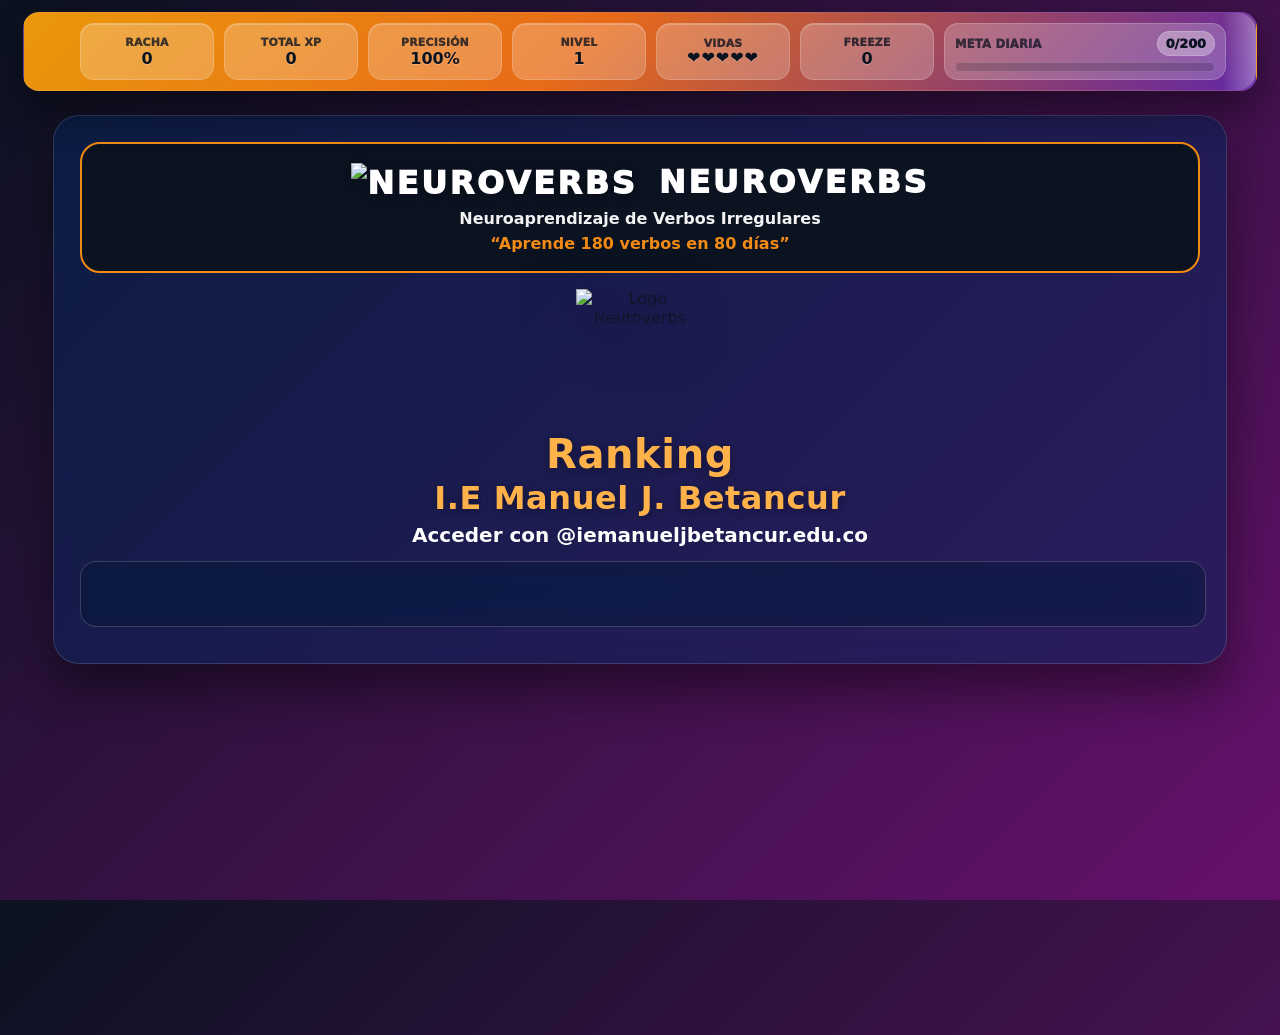
==== index.html @ 46ce8bd4 "Add files via upload" ====
<!DOCTYPE html>

<html lang="es">
<head>
<meta charset="utf-8"/>
<meta content="width=device-width, initial-scale=1.0, viewport-fit=cover" name="viewport"/>
<meta content="#0b1220" name="theme-color"/>
<meta content="yes" name="mobile-web-app-capable"/>
<meta content="yes" name="apple-mobile-web-app-capable"/>
<meta content="black-translucent" name="apple-mobile-web-app-status-bar-style"/>
<title>NEUROVERBS</title>

<!-- Favicon Yoguis (embebido) -->

<link href="ui.css" rel="stylesheet"/><!-- Icons (externos) -->

  <link rel="icon" href="favicon.ico">
  <link rel="icon" type="image/png" href="favicon.png">
  <link rel="apple-touch-icon" href="apple-touch-icon.png">

</head>

<body class="has-floating-stats">

<!-- ✅✅✅ CONSOLE GOOGLE -->
<script async="" defer="" src="https://accounts.google.com/gsi/client"></script>

<!-- AUTH MOVED BELOW -->

<!-- ✅✅✅ BARRA DE PUNTOS FUERA DE .app -->
<div class="stats" id="statsBar">
<div class="statBox" data-tip="🔥 Tiros seguidos practicando. Si fallas o faltas, puede bajar (Freeze te protege)."><span class="stat-label">Racha</span><span class="stat-value" id="streak">0</span></div>
<div class="statBox" data-tip="⭐ Puntos acumulados por respuestas correctas en la app."><span class="stat-label">Total XP</span><span class="stat-value" id="xp">0</span></div>
<div class="statBox" data-tip="🎯 Porcentaje de aciertos: correctas ÷ intentos."><span class="stat-label">Precisión</span><span class="stat-value" id="acc">100%</span></div>
<div class="statBox" data-tip="🧬 Subes de nivel cada 250 XP (aprox.)."><span class="stat-label">Nivel</span><span class="stat-value" id="level">1</span></div>
<div class="statBox" data-tip="❤️ Intentos disponibles. Un error consume 1. Se recuperan con el tiempo."><span class="stat-label">Vidas</span><span class="stat-value heartsText" id="hearts">❤️❤️❤️❤️❤️</span></div>
<div class="statBox" data-tip="🧊 Protege tu racha cuando fallas o faltas. Se gana por hitos de racha."><span class="stat-label">Freeze</span><span class="stat-value" id="freeze">0</span></div>
<div aria-label="Meta diaria" class="goalBox" data-tip="📅 Objetivo de XP del día. Completa la meta para crear hábito y mantener el ritmo.">
<div class="goalTop">
<span class="goalLabel">Meta diaria</span>
<span class="goalValue" id="dailyGoalText">0/200</span>
</div>

<div class="goalBar"><div class="goalFill" id="dailyGoalFill"></div></div>
</div>

</div>

<div class="app">
<div class="brand" id="appBrand" tabindex="-1">
  <h1 id="appName"><span class="brandMark"><img src="assets/brain.png" alt="NEUROVERBS" class="brandLogo"></span> NEUROVERBS</h1>
  <div class="brandTag">Neuroaprendizaje de Verbos Irregulares</div>
  <div class="subtitle">“Aprende 180 verbos en 80 días”</div>
</div>

<!-- Login antes del Ranking -->
<div class="rankHeader" style="text-align:center; margin:14px 0 10px 0;">
<img src="assets/logo.png" alt="Logo Neuroverbs" style="width:128px;height:128px;display:block;margin:0 auto 14px;filter: drop-shadow(0 10px 30px rgba(0,0,0,.55));" />
<div class="rankTitle" style="font-size:clamp(22px, 4vw, 40px); font-weight:900; letter-spacing:.6px; color:#ffb24a; text-shadow: 0 2px 10px rgba(0,0,0,.35); margin-top:4px;">Ranking</div>
<div class="rankTitle" style="font-size:clamp(18px, 3.4vw, 32px); font-weight:900; letter-spacing:.6px; color:#ffb24a; text-shadow: 0 2px 10px rgba(0,0,0,.35); margin-top:2px;">I.E Manuel J. Betancur</div>
<div class="authDomainLabel" style="margin-top:6px; font-size:clamp(14px, 2.2vw, 20px); font-weight:800; color:#fff;">Acceder con @iemanueljbetancur.edu.co</div>
</div>
<div class="authBar" id="authBar" style="display:flex;flex-direction:column;align-items:center;gap:12px;">
<div data-help="🔑 Inicia sesión con Google para guardar tus XP y aparecer en el ranking. Solo estudiantes de la I.E Manuel J. Betancur." id="googleBtn"></div>
<div class="userChip" id="userChip" style="display:none;">
<img alt="Foto" id="userPic"/>
<div class="userMeta">
<div class="userName" id="userName">Usuario</div>
<div class="userEmail" id="userEmail">—</div>
</div>
</div>
</div>

<!-- XP sync watcher removed: XP is synced only from exercise actions + server fetch to avoid double-counting -->
<script>
/* ✅ Dominio institucional + auto-login + redirección */
(function () {
  const ALLOWED_DOMAIN = 'iemanueljbetancur.edu.co';
  const TARGET = 'neuroverbs.html';

  function decodeJwtPayload(jwt) {
    try {
      const part = jwt.split(".")[1];
      const b64 = part.replace(/-/g, "+").replace(/_/g, "/");
      const json = decodeURIComponent(atob(b64).split("").map(c => "%" + ("00" + c.charCodeAt(0).toString(16)).slice(-2)).join(""));
      return JSON.parse(json);
    } catch (_) {
      return null;
    }
  }

  // ✅ Si ya está autenticado en ESTA página, redirige sin pedir clic
  // (esto aplica cuando core.js ya guardó sesión del usuario aquí)
  function tryRedirectIfAlreadyAuthed() {
    try {
      const raw = localStorage.getItem("rank_user") || localStorage.getItem("mjb_user") || "";
      if (!raw) return false;
      const u = JSON.parse(raw);
      const email = (u.email || "").toLowerCase();
      if (email && email.endsWith("@" + ALLOWED_DOMAIN)) {
        window.location.replace(TARGET);
        return true;
      }
    } catch (_) {}
    return false;
  }

  // Intenta redirigir inmediatamente si detecta sesión local
  if (tryRedirectIfAlreadyAuthed()) return;

  function patch() {
    if (!window.google || !google.accounts || !google.accounts.id || !google.accounts.id.initialize) return false;

    const origInit = google.accounts.id.initialize;
    if (origInit.__mjb_patched__) return true;

    google.accounts.id.initialize = function (cfg) {
      cfg = cfg || {};

      // 1) Hint de dominio (Workspace)
      if (!cfg.hd) cfg.hd = ALLOWED_DOMAIN;

      // 2) Auto select si ya hay una sesión válida en Google
      if (!("auto_select" in cfg)) cfg.auto_select = true;
      if (!("itp_support" in cfg)) cfg.itp_support = true;

      // 3) Envolver callback: guardar usuario + redirigir a /neuroverbs/
      const userCb = cfg.callback;
      cfg.callback = function (resp) {
        let ok = false;
        let payload = null;

        try {
          const token = resp && resp.credential;
          if (token) {
            payload = decodeJwtPayload(token);
            const email = (payload && payload.email ? String(payload.email) : "").toLowerCase();
            ok = email.endsWith("@" + ALLOWED_DOMAIN);

            // guarda “sesión” local para redirección automática futura
            if (ok) {
              localStorage.setItem("rank_user", JSON.stringify({
                name: payload.name || "",
                email,
                picture: payload.picture || "",
                ts: Date.now()
              }));
            }
          }
        } catch (e) {
          console.error(e);
        }

        // Callback original
        try { if (typeof userCb === "function") userCb(resp); } catch (e) { console.error(e); }

        // Redirección final
        if (ok) {
          // Si quieres pasar el token al destino:
          // const next = TARGET + "#id_token=" + encodeURIComponent(resp.credential) + "&src=mjb";
          // window.location.replace(next);
          window.location.replace(TARGET);
        }
      };

      return origInit.call(this, cfg);
    };

    google.accounts.id.initialize.__mjb_patched__ = true;

    // ✅ Dispara One Tap / auto sign-in cuando sea posible
    try {
      google.accounts.id.prompt();
    } catch (_) {}

    return true;
  }

  const t = setInterval(() => { if (patch()) clearInterval(t); }, 50);
})();
</script>
<script src="core.js"></script>


<script>
(function(){
  try{ if('scrollRestoration' in history) history.scrollRestoration = 'manual'; }catch(e){}

  function forceTop(){
    try{ window.scrollTo({ top: 0, left: 0, behavior: 'auto' }); }
    catch(e){ try{ window.scrollTo(0,0); }catch(_){} }
  }

  function forceTopSettled(){
    forceTop();
    requestAnimationFrame(forceTop);
    requestAnimationFrame(()=>requestAnimationFrame(forceTop));
    setTimeout(forceTop, 50);
    setTimeout(forceTop, 200);
  }

  // ✅ Al refrescar, quedar como en la pantalla principal (banner + ranking visibles)
  window.addEventListener('DOMContentLoaded', forceTopSettled, { once:true });
  window.addEventListener('load', forceTopSettled, { once:true });
  window.addEventListener('pageshow', forceTopSettled);
})();
</script>

<script src="logout-widget.js"></script>
</body>
</html>
---- ui.css ----
:root{
      --purple:#65116B;
      --orange:#F28B16;
      --blue:#2563eb; /* azul para C2 */
      --red:#ff3b30;  /* rojo para C3 */

      --c1: var(--orange);
      --c2: var(--blue);
      --c3: var(--red);

      --primary: var(--purple);
      --secondary: var(--orange);
      --accent: var(--orange);

      --bg: linear-gradient(135deg,#0b1220 0%, var(--purple) 100%);
      --success:#10b981;
      --error:#ef4444;
      --muted:#64748b;

      --secondaryHover:#d97706;
      --purpleDark:#4b0c50;

      /* ✅ Espacio seguro superior para que los modales NO queden debajo del menú de puntuación */
      --hudSafe: 160px; /* se actualiza dinámicamente según la altura real de la barra de puntuación */
      --topSafe: 160px; /* legacy fallback */
      }

    html, body { height: 100%; }

    body{
      font-family: system-ui, -apple-system, Segoe UI, Roboto, Ubuntu, Cantarell, "Noto Sans", sans-serif;
      background: var(--bg);
      margin:0; padding:20px; color:#0f172a;
      display:flex; flex-direction:column; align-items:center;
      position: relative;
    }

    body.has-floating-stats{
      padding-top: calc(var(--hudSafe, 160px) + 12px);
    }

    .app{
      max-width:1120px; width:100%;
      background: rgba(9, 38, 92, .55); padding:26px;
      border: 1px solid rgba(255,255,255,.14);
      border-radius:26px;
      box-shadow:0 25px 50px rgba(0,0,0,.45);
      backdrop-filter: blur(10px);
    }

    .brand{
      background:#0b1220;
      border:2px solid var(--secondary);
      border-radius:20px;
      padding:18px 16px;
      margin-bottom:16px;
      color:#fff;
      text-align:center;
    }
    .brand h1{
      margin:0;
      font-size:1.35rem;
      font-weight:950;
      letter-spacing:.2px;
      line-height:1.25;
    }
    .brand .subtitle{
      margin-top:6px;
      font-size:1rem;
      font-weight:900;
      color:var(--accent);
    }
    .brand .by{
      margin-top:6px;
      font-size:.85rem;
      font-weight:850;
      color:#cbd5e1;
    }

    /* ✅✅✅ BARRA DE PUNTOS: SIEMPRE VISIBLE (FIJA) */
    .stats{
      display:flex;
      align-items:stretch;
      justify-content:flex-start;
      gap:10px;
      background:var(--secondary);
      color:#0b1220;
      padding:14px;
      border-radius:18px;
      margin:0;

      position: fixed !important;
      top: 12px !important;
      left: 50% !important;
      transform: translateX(-50%) !important;
      width: min(1120px, calc(100% - 40px)) !important;

      /* ✅ IMPORTANTE: que la barra NO tape los modales */
      z-index: 200 !important;
      box-shadow:0 18px 40px rgba(0,0,0,.45);
      backdrop-filter: blur(6px);
      -webkit-backdrop-filter: blur(6px);
      pointer-events: auto;

      /* ✅ Scroll horizontal tipo app (swipe con el dedo) */
      flex-wrap: nowrap;
      overflow-x: auto;
      overflow-y: hidden;
      -webkit-overflow-scrolling: touch;
      scroll-snap-type: x mandatory;
      touch-action: pan-x;
      cursor: grab;
    }

    /* Ocultar barra de scroll (mantiene el swipe) */
    #statsBar{ scrollbar-width: none; }
    #statsBar::-webkit-scrollbar{ height: 0; }

    /* Items: no se encogen y hacen snap */
    #statsBar .statBox,
    #statsBar .goalBox{
      flex: 0 0 auto;
      scroll-snap-align: start;
    }

    .stat-value{
      display:block;
      font-size:1.4rem;
      font-weight:900;
      color:#0b1220;
    }
    .stat-label{
      font-size:.7rem;
      text-transform:uppercase;
      color:rgba(11,18,32,.75);
      font-weight:950;
      letter-spacing:.2px;
    }

    /* ✅ ROUND BUTTONS */
    .roundbar{
      display:flex;
      flex-direction:column;
      gap:10px;
      justify-content:center;
      align-items:center;
      margin:0 0 12px;
    }
    .roundrow{
      display:flex;
      gap:10px;
      justify-content:center;
      align-items:center;
      flex-wrap:wrap;
      width:100%;
    }
    .roundbtn{
      border:none;
      cursor:pointer;
      font-weight:950;
      padding:12px 16px;
      border-radius:14px;
      background:#0b1220;
      color:#fff;
      border:2px solid rgba(255,255,255,.12);
      transition:.15s;
      letter-spacing:.2px;
      text-transform:uppercase;
    }
    .roundbtn:hover{transform:translateY(-1px); border-color:rgba(255,255,255,.25);}
    /* ✅ Ayudas (tooltip) — global (no se recorta por overflow)
       Usa un tooltip fijo en <body> con z-index muy alto */
    /* Desactiva el tooltip por pseudo-elementos (se recortaba dentro de contenedores) */
    .roundbtn[data-help]::after,
    .roundbtn[data-help]::before{ display:none !important; }

    #globalTooltip{
      position: fixed;
      left: 0;
      top: 0;
      transform: translate(-9999px, -9999px);
      max-width: min(360px, calc(100vw - 24px));
      background: rgba(15, 22, 36, .96);
      color: #fff;
      border: 1px solid rgba(255,255,255,.16);
      border-radius: 12px;
      padding: 10px 12px;
      box-shadow: 0 16px 40px rgba(0,0,0,.5);
      z-index: 999999;
      pointer-events: none;
      opacity: 0;
      transition: opacity .12s ease;
      font-size: 13px;
      line-height: 1.25;
      backdrop-filter: blur(10px);
      -webkit-backdrop-filter: blur(10px);
    }
    #globalTooltip.show{ opacity: 1; }
    #globalTooltip .gt-title{ font-weight: 800; margin-bottom: 4px; }
    #globalTooltip .gt-text{ font-weight: 600; opacity:.95; }
    #globalTooltip .gt-arrow{
      position: absolute;
      width: 10px; height: 10px;
      background: rgba(15, 22, 36, .96);
      border-left: 1px solid rgba(255,255,255,.16);
      border-top: 1px solid rgba(255,255,255,.16);
      transform: rotate(45deg);
      left: calc(50% - 5px);
      bottom: -6px;
    }

    .roundbtn.active{
      background:var(--secondary);
      color:#0b1220;
      border-color:var(--secondary);
    }
    .roundbtn.ebook{
      background:var(--secondary);
      color:#0b1220;
      border-color:var(--secondary);
    }
    .roundbtn.ebook:hover{transform:translateY(-1px); filter:brightness(1.02);}
    .roundbtn.web{
      background:#0b1220;
      color:#fff;
      border:2px solid rgba(255,255,255,.12);
    }
    .roundbtn.web:hover{transform:translateY(-1px); border-color:rgba(255,255,255,.25);}
    .roundhint{
      font-weight:900;
      color:#cbd5e1;
      font-size:.85rem;
      letter-spacing:.2px;
    }

    /* ✅ ACCESOS RÁPIDOS (ABAJO‑IZQUIERDA): SMART‑E‑BOOK + ASISTENTE IA */
    .float-actions{
      position: fixed;
      left: 14px;
      bottom: 14px;
      z-index: 200; /* por debajo de overlays/modales */
      display: flex;
      gap: 10px;
      align-items: center;
      flex-wrap: wrap;
    }
    .float-action{
      background: var(--secondary);
      color:#0b1220;
      border:2px solid rgba(0,0,0,.12);
      padding:12px 14px;
      border-radius:14px;
      font-weight:950;
      text-transform:uppercase;
      letter-spacing:.2px;
      text-decoration:none;
      box-shadow:0 18px 40px rgba(0,0,0,.45);
      display:inline-flex;
      align-items:center;
      justify-content:center;
      white-space:nowrap;
    }
    .float-action:hover{
      background: var(--secondaryHover);
      transform: translateY(-1px);
    }
    .float-action.web-float{
      background:#0b1220;
      color:#fff;
      border:2px solid rgba(255,255,255,.12);
    }
    .float-action.web-float:hover{
      background:#0b1220;
      border-color:rgba(255,255,255,.25);
    }

    /* ✅ Ajuste móvil: más compacto y sin tapar controles */
    @media (max-width: 520px){
      .float-actions{
        bottom: 4px;
        left: 10px;
        gap: 8px;
      }
      .float-action{
        padding: 10px 12px;
        font-size: .78rem;
        border-radius: 12px;
      }
    }

    /* ✅ Canva/Video embebido: más bajo (no tan alto) */
    .canva-embed{
      position: relative;
      width: 100%;
      height: 56vh;           /* 👈 ajusta aquí si lo quieres más pequeño */
      max-height: 520px;
      min-height: 320px;
      margin-top: 1rem;
      margin-bottom: .9rem;
      overflow: hidden;
      border-radius: 12px;
      box-shadow: 0 2px 8px 0 rgba(63,69,81,0.16);
      border:1px solid rgba(0,0,0,.08);
      background:#fff;
    }
    .canva-embed iframe{
      position:absolute;
      inset:0;
      width:100%;
      height:100%;
      border:0;
    }

    .btn-link{
      display:inline-flex;
      align-items:center;
      justify-content:center;
      gap:8px;
      text-decoration:none;
    }

    .top{
      display:grid; grid-template-columns:1.7fr 1fr auto;
      gap:12px; margin-bottom:14px;
      background:#f1f5f9; padding:16px; border-radius:18px;
      align-items:end;
    }
    label{font-weight:800; font-size:.85rem; color:#0f172a;}
    select{
      padding:12px; border-radius:12px;
      border:2px solid #cbd5e1;
      font-weight:800; background:#fff; width:100%;
      cursor:pointer;
    }
    .btn-mini{
      background:var(--accent); color:#0b1220;
      border:none; padding:10px 14px;
      border-radius:12px; cursor:pointer; font-weight:950;
      white-space:nowrap;
    }

    .hint{
      background:#0b1220;
      border:2px solid var(--accent);
      color:#fff;
      padding:12px 14px;
      border-radius:16px;
      margin:0 0 14px;
      display:flex;
      flex-direction:column;
      gap:8px;
    }

/* Neon subtitle for hint bullets */
.neon-subtitle{
  margin: 10px 0 8px;
  text-align: center;
  font-weight: 950;
  letter-spacing: .18em;
  text-transform: uppercase;
  font-size: clamp(14px, 2.2vw, 18px);
  color: #b7fff3;
  text-shadow:
    0 0 6px rgba(183,255,243,.75),
    0 0 14px rgba(72,255,231,.55),
    0 0 28px rgba(18,185,255,.35);
}

    .hint-top{
      display:flex;
      justify-content:space-between;
      align-items:center;
      gap:10px;
      flex-wrap:wrap;
    }
    .hint-badge{
      background:var(--accent);
      color:#0b1220;
      font-weight:950;
      padding:6px 10px;
      border-radius:999px;
      font-size:.8rem;
      letter-spacing:.2px;
      white-space:nowrap;
    }
    .hint-days{
      color:#cbd5e1;
      font-weight:850;
      font-size:.85rem;
      white-space:nowrap;
    }
    .hint ul{
      margin:0;
      padding-left:18px;
      color:#e5e7eb;
      font-weight:750;
      line-height:1.25rem;
    }
    .hint em{color:#fde68a; font-style:normal; font-weight:950;}

    .voiceChip{
      display:inline-flex;
      align-items:center;
      gap:8px;
      flex-wrap:wrap;
      font-weight:950;
      color:#0b1220;
      background:var(--secondary);
      padding:8px 10px;
      border-radius:999px;
      align-self:flex-start;
      border:2px solid rgba(255,255,255,.12);
    }

    /* ✅ "Modo" subido a la fila superior: céntralo dentro del flex */
    .hint-top .voiceChip{ align-self:center; }
    .voiceChip small{
      font-weight:950;
      background:#0b1220;
      color:#fff;
      padding:4px 8px;
      border-radius:999px;
      letter-spacing:.2px;
    }

    .exNote{
      margin-top:8px;
      padding:10px 12px;
      border-radius:14px;
      background:#111827;
      border:2px dashed #fca5a5;
      color:#fee2e2;
      font-weight:900;
      display:none;
    }
    .exNote span{color:#fca5a5;}

    .target{
      text-align:center; font-size:3rem;
      font-weight:950; margin:6px 0 10px;
      color:var(--primary); text-transform:uppercase;
    }

        /* verb (EN) override */
    #verbo-en{ color: var(--c1) !important; }

    .inputs{
      display:grid; grid-template-columns:repeat(3,1fr);
      gap:12px; margin-bottom:14px;
    }
    

    /* ✅ Inputs con botón mini de audio al lado (C1/C2/C3) */
    .inputWrap{
      display:flex;
      gap:10px;
      align-items:stretch;
    }
    .inputWrap input{
      flex:1;
      width:auto;
    }
    .listenMini{
      border:none;
      cursor:pointer;
      border-radius:16px;
      font-weight:950;
      padding:0 12px;
      min-width:74px;
      display:flex;
      align-items:center;
      justify-content:center;
      gap:6px;
      color:#fff;
      transition:.15s;
      box-shadow:0 10px 20px rgba(0,0,0,.10);
      user-select:none;
    }
    .listenMini:hover{ transform:translateY(-1px); opacity:.96; }
    .listenMini:active{ transform:translateY(0); opacity:.92; }
    .listenIcon{ font-size:1.1rem; line-height:1; }
    .listenTag{ font-size:.95rem; letter-spacing:.03em; }

    .listenC1{ background:var(--c1); }
    .listenC2{ background:var(--c2); }
    .listenC3{ background:var(--c3); }

input{
      width:100%; padding:16px;
      border:3px solid #e2e8f0; border-radius:16px;
      text-align:center; font-size:1.2rem; font-weight:900;
      box-sizing:border-box;
    }
    input:focus{border-color:var(--secondary); outline:none; background:#f8fafc;}

    
    /* Fondo clarito por cajón C1/C2/C3 */
    #c1{ background: rgba(255,149,0,.14); border-color: rgba(255,149,0,.40); }
    #c2{ background: rgba(0,122,255,.14); border-color: rgba(0,122,255,.40); }
    #c3{ background: rgba(255,59,48,.14); border-color: rgba(255,59,48,.40); }

    /* Color de fuente (igual que conjugaciones) */
    #c1{ color: rgb(255,149,0); }
    #c2{ color: rgb(0,122,255); }
    #c3{ color: rgb(255,59,48); }

    #c1::placeholder{ color: rgba(255,149,0,.85); }
    #c2::placeholder{ color: rgba(0,122,255,.85); }
    #c3::placeholder{ color: rgba(255,59,48,.85); }

    #c1:focus{ background: rgba(255,149,0,.20); border-color: rgba(255,149,0,.75); }
    #c2:focus{ background: rgba(0,122,255,.20); border-color: rgba(0,122,255,.75); }
    #c3:focus{ background: rgba(255,59,48,.20); border-color: rgba(255,59,48,.75); }

    .btn-main{
      background:var(--secondary); color:#0b1220;
      padding:16px; border-radius:16px;
      font-size:1.05rem; font-weight:950;
      border:none; width:100%;
      cursor:pointer; text-transform:uppercase;
      transition:.2s;
    }

    .btn-associar{
      /* Responsive label wrapping */
      white-space:normal;
      line-height:1.15;
      text-transform:none;
      padding:16px 18px;
      font-size:clamp(0.95rem,2.6vw,1.05rem);
    }

    .btn-main:hover{background:var(--secondaryHover); transform:translateY(-1px);}

    .audio{
      display:flex; gap:10px; margin:14px 0 10px;
    }
    .btn-audio{
      flex:1; padding:14px; border-radius:14px;
      border:none; cursor:pointer; font-weight:950;
      color:#fff; transition:.15s;
    }
    .btn-a{background:var(--c1); color:#fff;}
    .btn-b{background:var(--c2); color:#fff;}
    .btn-c{background:var(--c3); color:#fff;}
.btn-audio:hover{transform:translateY(-1px); opacity:.95;}

    .nav{
      display:flex; justify-content:center; align-items:center;
      gap:18px; margin-top:6px;
    }
    .navRowBelowIllustration{width:100%; display:flex; justify-content:center; margin:10px 0 6px;}

    .nav button{
      cursor:pointer; border:none; background:none; font-size:2rem;
    }
    #progreso{font-weight:900; color:var(--muted);}

    #msg{ text-align:center; margin-top:10px; font-weight:950; min-height:24px;}

    #master{margin-top:22px; display:none; border-top:4px solid var(--success); padding-top:16px;}
    .time-head{
      background:var(--primary); color:#fff;
      padding:10px; border-radius:12px;
      margin:18px 0 10px; text-align:center; font-weight:950;
    }
    .grid{
      display:grid; grid-template-columns:repeat(auto-fit, minmax(min(340px, 100%), 1fr));
      gap:12px;
    }
    .card{
      background:#f8fafc; border:1px solid #e2e8f0;
      border-radius:16px; padding:14px;
    }
    .card strong{display:block; margin-bottom:8px;}
    table{width:100%; border-collapse:collapse;}
    td{
      padding:10px 6px; border-bottom:1px solid #e2e8f0;
      vertical-align:top;
    }
    th{
      text-align:left;
      padding:8px 6px;
      border-bottom:1px solid #cbd5e1;
      font-size:.72rem;
      color:#64748b;
      text-transform:uppercase;
      letter-spacing:.05em;
    }
    td.pron-col{
      width:74px;
      font-weight:950;
      color:#0f172a;
    }
    td.en-col .en{
      display:block;
      margin:0;
      padding-right:46px; /* espacio para el botón 🔊 */
      line-height:1.25;
    }
    td.tr-col{
      color:var(--muted);
      font-style:italic;
      font-size:.88rem;
    }

    .en{font-weight:950;}
    .es{
      display:block; font-size:.86rem; color:var(--muted);
      font-style:italic; margin-top:2px;
    }
    /* ✅ Colores por forma verbal */
    .v-c1{ color: var(--secondary); font-weight:950; } /* C1 Base (naranja) */
    .v-c2{ color: var(--blue); font-weight:950; }      /* C2 Past (azul) */
    .v-c3{ color: var(--error); font-weight:950; }     /* C3 Participle (rojo) */

    
    .v-suffix-s{ color:#a855f7; font-weight:900; }  /* sufijo 's' en violeta */
/* Exponente C1/C2/C3 junto al verbo resaltado */
    .v-exp{
      font-size: 0.65em;
      vertical-align: super;
      margin-left: 2px;
      font-weight: 950;
      opacity: 0.95;
    }

    .btn-listen{
      background:#e2e8f0; border:none; border-radius:999px;
      padding:6px 10px; cursor:pointer; float:right;
      font-weight:900;
    }
    /* ✅ Reading/Practice: botón 🔊 sin romper el flujo en móvil */
    #readingArea .btn-listen, #practiceArea .btn-listen{
      float:none;
      position:absolute;
      right:10px;
      top:10px;
    }
    #readingArea td, #practiceArea td{
      position:relative;
      padding-right:54px;
    }

    .btn-listen:hover{background:var(--secondary); color:#0b1220;}
    .legend{font-size:.8rem; color:var(--muted); margin-top:8px;}

    .warn{
      background:#fff7ed;
      border:1px dashed #fed7aa;
      color:#9a3412;
      padding:12px 14px;
      border-radius:16px;
      font-weight:950;
      margin:10px 0 0;
    }

    .overlay{
      position:fixed;
      inset:0;
      background:rgba(0,0,0,.75);
      display:none;
      justify-content:center;
      align-items:flex-start;
      padding: 18px;
      padding-top: 24px;
      overflow:auto;
      z-index: 9999999 !important;
    }
    .modal{
      background:#fff;
      padding:22px;
      border-radius:18px;
      max-width:860px;
      width:92%;
      max-height: 88vh;
      overflow:auto;
      border:2px solid var(--secondary);
      box-shadow:0 25px 50px rgba(0,0,0,.45);
    }
    .modal h2{margin:0 0 10px; color:var(--primary); font-weight:950;}

    /* ✅ Modales arriba (visibles sin subir) */
    #overlay, #reviewOverlay, #instOverlay, #ebookOverlay{
      align-items:flex-start !important;
      padding: 18px !important;
      padding-top: 24px !important;
    }
    #overlay .modal, #reviewOverlay .modal, #instOverlay .modal{
      margin-top: 0 !important;
      max-height: 88vh !important;
    }

    /* ✅ Cuando un modal está abierto, bajamos la prioridad del HUD (barra de puntuación y botón flotante)
       para que NUNCA tape el contenido del modal (especialmente en Google Sites). */
    body.modal-open .stats,
    body.modal-open .float-actions{
      pointer-events: none !important;
      opacity: .18 !important;
      filter: blur(.6px);
    }

    .motivation-backdrop{
      position:fixed;
      inset:0;
      background:rgba(0,0,0,.65);
      z-index: 9999998 !important;
      display:none;
    }
    .motivation{
      position:fixed;
      inset:0;
      z-index: 10000000 !important;
      display:none;
      align-items:center;
      justify-content:center;
      padding: 18px;
      overflow:auto;
    }
    .motivation-card{
      max-width:760px;
      width:100%;
      background:#0b1220;
      border:2px solid var(--secondary);
      border-radius:18px;
      box-shadow:0 25px 50px rgba(0,0,0,.55);
      color:#fff;
      padding:18px 18px 16px;
      animation: pop .18s ease-out;
      position:relative;
      max-height: 88vh;
      overflow:auto;
    }
    @keyframes pop{
      from{transform:scale(.96); opacity:0;}
      to{transform:scale(1); opacity:1;}
    }
    .motivation-top{
      display:flex;
      justify-content:space-between;
      align-items:center;
      gap:10px;
      flex-wrap:wrap;
      margin-bottom:10px;
    }
    .motivation-badge{
      background:var(--secondary);
      color:#0b1220;
      font-weight:950;
      padding:6px 10px;
      border-radius:999px;
      letter-spacing:.2px;
      white-space:nowrap;
    }
    .motivation-x{
      position:absolute;
      top:10px;
      right:10px;
      width:38px;
      height:38px;
      border-radius:12px;
      border:2px solid rgba(255,255,255,.18);
      background:rgba(255,255,255,.06);
      color:#fff;
      font-size:18px;
      font-weight:950;
      cursor:pointer;
      line-height:34px;
      text-align:center;
    }
    .motivation-x:hover{
      background:rgba(255,255,255,.12);
      border-color:rgba(255,255,255,.28);
    }
    .motivation-lines{
      display:grid;
      gap:8px;
      margin-top:8px;
    }
    .motivation-en{
      font-weight:950;
      color:#e5e7eb;
      font-size:1.05rem;
      line-height:1.35rem;
    }
    .motivation-es{
      font-weight:900;
      color:#cbd5e1;
      font-size:1rem;
      line-height:1.35rem;
    }
    .motivation-verb{
      color:var(--secondary);
      font-weight:950;
    }
    .motivation-action{
      display:flex;
      justify-content:flex-end;
      margin-top:14px;
    }
    .btn-conjugar{
      background:var(--secondary);
      color:#0b1220;
      border:none;
      padding:12px 16px;
      border-radius:14px;
      cursor:pointer;
      font-weight:950;
      text-transform:uppercase;
      letter-spacing:.3px;
    }
    .btn-conjugar:hover{filter:brightness(1.05);}

    .practice-head{
      background:#0b1220;
      color:#fff;
      padding:12px 14px;
      border-radius:16px;
      border:2px solid var(--secondary);
      display:flex;
      justify-content:space-between;
      align-items:center;
      gap:10px;
      flex-wrap:wrap;
      margin:18px 0 10px;
    }
    .practice-title{
      font-weight:950;
      letter-spacing:.2px;
    }
    .practice-badge{
      background:var(--secondary);
      color:#0b1220;
      font-weight:950;
      padding:6px 10px;
      border-radius:999px;
      white-space:nowrap;
    }
    .practice-grid{
      display:grid;
      grid-template-columns:repeat(auto-fit, minmax(min(320px, 100%), 1fr));
      gap:12px;
    }
    .p-card{
      background:#f8fafc;
      border:1px solid #e2e8f0;
      border-radius:16px;
      padding:14px;
    }
    .p-q{
      font-weight:950;
      margin-bottom:10px;
      color:#0f172a;
      line-height:1.25rem;
    }
    .p-sub{
      color:var(--muted);
      font-weight:850;
      font-size:.86rem;
      margin-top:6px;
    }
    .p-actions{
      display:flex;
      gap:10px;
      margin-top:10px;
      align-items:center;
      flex-wrap:wrap;
    }
    .p-btn{
      background:var(--secondary);
      color:#0b1220;
      border:none;
      padding:10px 12px;
      border-radius:12px;
      cursor:pointer;
      font-weight:950;
    }
    .p-btn:hover{background:var(--secondaryHover);}
    .p-msg{
      font-weight:950;
      min-height:22px;
    }
    .p-input{
      width:100%;
      padding:12px;
      border-radius:12px;
      border:2px solid #cbd5e1;
      font-weight:900;
      text-align:center;
      box-sizing:border-box;
      background:#fff;
    }
    .p-select{
      width:100%;
      padding:12px;
      border-radius:12px;
      border:2px solid #cbd5e1;
      font-weight:900;
      background:#fff;
      cursor:pointer;
      box-sizing:border-box;
    }
    .p-divider{
      margin:14px 0 6px;
      padding:10px 12px;
      border-radius:14px;
      background:#fff7ed;
      border:1px dashed #fed7aa;
      color:#9a3412;
      font-weight:950;
    }
    /* ===========================
       🎮 GAMIFICACIÓN PRO (Yoguis)
       =========================== */
    .statBox{
      min-width: 112px;
      display:flex;
      flex-direction:column;
      align-items:center;
      justify-content:center;
      padding:6px 8px;
      border-radius:14px;
      background:rgba(255,255,255,.18);
      border:1px solid rgba(11,18,32,.15);
      flex: 0 0 auto;
    }
    .statBox .stat-value{font-size:1.15rem;}
    .statBox .stat-label{font-size:.68rem;}

    .heartsText{
      font-size:1.05rem;
      letter-spacing:1px;
      white-space:nowrap;
      line-height:1.05rem;
    }
    .goalBox{
      flex: 1 1 320px;
      min-width: 260px;
      background:rgba(255,255,255,.18);
      border:1px solid rgba(11,18,32,.15);
      padding:10px 12px;
      border-radius:14px;
      display:flex;
      flex-direction:column;
      gap:8px;
    }
    .goalTop{
      display:flex;
      justify-content:space-between;
      align-items:center;
      gap:10px;
      font-weight:950;
    }
    .goalLabel{
      font-size:.72rem;
      text-transform:uppercase;
      letter-spacing:.25px;
      color:rgba(11,18,32,.75);
    }
    .goalValue{
      font-size:.8rem;
      font-weight:950;
      color:#0b1220;
      background:rgba(255,255,255,.35);
      padding:4px 8px;
      border-radius:999px;
      white-space:nowrap;
    }
    .goalBar{
      height:12px;
      border-radius:999px;
      background:rgba(11,18,32,.18);
      overflow:hidden;
      border:1px solid rgba(11,18,32,.18);
    }
    .goalFill{
      height:100%;
      width:0%;
      background:#0b1220;
      border-radius:999px;
      transition: width .25s ease;
    }

    .masteryRow{
      display:flex;
      justify-content:center;
      align-items:center;
      gap:10px;
      margin:-2px 0 12px;
      flex-wrap:wrap;
    }
    .masteryLabel{
      font-weight:950;
      color:#0b1220;
      background:#f1f5f9;
      border:1px solid #e2e8f0;
      padding:6px 10px;
      border-radius:999px;
      font-size:.8rem;
    }
    .masteryStars{
      display:inline-flex;
      gap:6px;
      align-items:center;
      padding:6px 10px;
      border-radius:999px;
      background:#0b1220;
      border:2px solid rgba(255,255,255,.12);
      color:#fff;
      font-weight:950;
      letter-spacing:.3px;
      font-size:.85rem;
    }

    /* Toast de logros */
    .achieve{
      position:fixed;
      left:50%;
      bottom:18px;
      transform:translateX(-50%);
      z-index:2147483647;
      display:none;
      max-width:min(820px, calc(100% - 40px));
      width:fit-content;
    }
    .achieve-card{
      background:#0b1220;
      color:#fff;
      border:2px solid var(--secondary);
      border-radius:18px;
      box-shadow:0 25px 50px rgba(0,0,0,.55);
      padding:14px 14px 12px;
      display:flex;
      gap:12px;
      align-items:flex-start;
      animation: pop .18s ease-out;
    }
    .achieve-ico{
      width:42px;
      height:42px;
      border-radius:14px;
      background:var(--secondary);
      color:#0b1220;
      display:flex;
      align-items:center;
      justify-content:center;
      font-size:20px;
      font-weight:950;
      flex:0 0 auto;
    }
    .achieve-title{
      font-weight:950;
      letter-spacing:.2px;
      margin:0;
      line-height:1.1rem;
    }
    .achieve-desc{
      margin:4px 0 0;
      color:#cbd5e1;
      font-weight:850;
      line-height:1.2rem;
      font-size:.92rem;
    }

    /* Modal Review */
    .review-list{
      display:grid;
      gap:10px;
      margin-top:10px;
    }
    .review-item{
      background:#f8fafc;
      border:1px solid #e2e8f0;
      border-radius:16px;
      padding:12px 12px;
      display:flex;
      justify-content:space-between;
      align-items:center;
      gap:10px;
      flex-wrap:wrap;
    }
    .review-left{
      display:flex;
      flex-direction:column;
      gap:4px;
    }
    .review-verb{
      font-weight:950;
      color:#0b1220;
      letter-spacing:.2px;
    }
    .review-meta{
      font-weight:850;
      color:var(--muted);
      font-size:.86rem;
    }
    .review-btn{
      background:var(--secondary);
      color:#0b1220;
      border:none;
      padding:10px 12px;
      border-radius:12px;
      cursor:pointer;
      font-weight:950;
      white-space:nowrap;
    }
    .review-btn:hover{background:var(--secondaryHover);}

  

    /* =========================
       🐝 SPELLING BEE (DELETREO C1/C2/C3)
       ========================= */
    .spellWrap{
      background: radial-gradient(800px 400px at 20% 0%, rgba(242,139,22,.22), transparent 60%),
                  radial-gradient(700px 380px at 100% 10%, rgba(101,17,107,.22), transparent 60%),
                  linear-gradient(180deg, rgba(17,28,51,.98), rgba(2,6,23,.98));
      border:2px solid rgba(242,139,22,.55);
      border-radius:22px;
      padding:18px 18px 16px;
      box-shadow:0 24px 55px rgba(0,0,0,.45);
      margin: 16px 0 14px;
    }
    .spellHead{
      display:flex;
      justify-content:space-between;
      align-items:flex-start;
      gap:12px;
      flex-wrap:wrap;
      margin-bottom:14px;
    }
    .spellTitle{
      font-size:22px;
      font-weight:1000;
      letter-spacing:-.02em;
      margin:0;
      display:flex;
      align-items:center;
      gap:10px;
      color:#fff;
      text-shadow: 0 10px 24px rgba(0,0,0,.35);
    }
    .spellSub{
      color: rgba(226,232,240,.85);
      font-weight:850;
      margin-top:6px;
      line-height:1.35rem;
    }
    .spellTopRow{
      display:flex;
      gap:14px;
      flex-wrap:wrap;
      align-items:center;
      margin: 12px 0 16px;
    }
    .spellESP{
      flex: 0 0 220px;
      min-width: 180px;
      font-size:44px;
      font-weight:1000;
      letter-spacing:.02em;
      color:var(--primary);
      text-transform:uppercase;
    }

    .spellESPBlock{
      flex: 0 0 240px;
      min-width: 200px;
      display:flex;
      flex-direction:column;
      gap:10px;
      align-items:flex-start;
    }
    .spellWork{
      flex: 1 1 360px;
      background: rgba(255,255,255,.06);
      border: 1px solid rgba(242,139,22,.22);
      border-radius:18px;
      padding:14px 16px;
      font-weight:950;
      color:#e2e8f0;
    }
    .spellWork b{ color:#fff; }
    .spellGrid{
      display:grid;
      grid-template-columns: repeat(3, minmax(min(220px, 100%), 1fr));
      gap:14px;
    }
    @media (max-width: 900px){
      .spellGrid{ grid-template-columns: 1fr; }
      .spellESP{ font-size:34px; }
    }
    .spellCard{
      background: rgba(255,255,255,.05);
      border: 1px solid rgba(242,139,22,.22);
      border-radius:18px;
      padding:14px;
      box-shadow: inset 0 1px 0 rgba(255,255,255,.05);
    }
    .spellLabel{
      font-weight:1000;
      letter-spacing:.04em;
      text-transform:uppercase;
      color:#cbd5e1;
      margin-bottom:10px;
      display:flex;
      justify-content:space-between;
      align-items:center;
      gap:10px;
    }
    .spellPicker{
      display:grid;
      grid-template-columns: 56px 1fr 56px;
      gap:10px;
      align-items:center;
      margin-bottom:12px;
    }
    .spellArrow{
      border:none;
      cursor:pointer;
      border-radius:16px;
      height:56px;
      width:56px;
      background: rgba(242,139,22,.28);
      border: 1px solid rgba(242,139,22,.40);
      color:#fff;
      font-size:24px;
      font-weight:1000;
      box-shadow:0 10px 22px rgba(0,0,0,.25);
    }
    .spellVal{
      height:56px;
      border-radius:18px;
      background: rgba(255,255,255,.07);
      border: 1px solid rgba(255,255,255,.14);
      display:flex;
      align-items:center;
      justify-content:center;
      font-size:30px;
      font-weight:1000;
      color:#fff;
      text-transform:lowercase;
    }
    .spellSpeak{
      width:100%;
      background: rgba(255,255,255,.08);
      border:1px solid rgba(255,255,255,.14);
      color:#fff;
      font-weight:950;
      border-radius:999px;
      padding:12px 14px;
      cursor:pointer;
    }
    .spellSpeak:hover{ filter:brightness(1.05); }
    .spellActions{
      display:flex;
      justify-content:space-between;
      align-items:center;
      gap:12px;
      flex-wrap:wrap;
      margin-top:14px;
    }
    .spellFeedback{
      font-weight:950;
      color:#e2e8f0;
      opacity:.95;
      min-height:24px;
    }
    .spellValidate{
      flex: 1 1 340px;
      background: var(--primary);
      color:#0b1220;
      font-weight:1000;
      border:none;
      border-radius:18px;
      padding:16px 18px;
      cursor:pointer;
      box-shadow:0 16px 34px rgba(0,0,0,.35);
      text-transform:uppercase;
      letter-spacing:.5px;
      min-width:260px;
    }
    .spellValidate:hover{ filter:brightness(1.03); transform: translateY(-1px); }

    /* ✅ Colores neuro para C1/C2/C3 (Spelling Bee) */
    .spellGrid .spellCard:nth-child(1) .spellLabel{ color: var(--c1); }
    .spellGrid .spellCard:nth-child(2) .spellLabel{ color: var(--c2); }
    .spellGrid .spellCard:nth-child(3) .spellLabel{ color: var(--c3); }

    .spellGrid .spellCard:nth-child(1){ border-color: rgba(242,139,22,.32); }
    .spellGrid .spellCard:nth-child(2){ border-color: rgba(37,99,235,.30); }
    .spellGrid .spellCard:nth-child(3){ border-color: rgba(255,59,48,.30); }

    .spellGrid .spellCard:nth-child(1) .spellArrow{ background: rgba(242,139,22,.26); border:1px solid rgba(242,139,22,.42); }
    .spellGrid .spellCard:nth-child(2) .spellArrow{ background: rgba(37,99,235,.22); border:1px solid rgba(37,99,235,.40); }
    .spellGrid .spellCard:nth-child(3) .spellArrow{ background: rgba(255,59,48,.18); border:1px solid rgba(255,59,48,.38); }

    .spellGrid .spellCard:nth-child(1) .spellVal{ border-color: rgba(242,139,22,.30); color: var(--c1); }
    .spellGrid .spellCard:nth-child(2) .spellVal{ border-color: rgba(37,99,235,.28); color: var(--c2); }
    .spellGrid .spellCard:nth-child(3) .spellVal{ border-color: rgba(255,59,48,.26); color: var(--c3); }

  
    /* =========================
       Tooltips (HUD)
       ========================= */
    .statBox[data-tip], .goalBox[data-tip]{
      position: relative;
      cursor: help;
      transition: transform .12s ease, filter .12s ease;
    }
    .statBox[data-tip]:hover, .goalBox[data-tip]:hover{
      transform: translateY(-1px);
      filter: brightness(1.02);
    }
    .statBox[data-tip]::after,
    .goalBox[data-tip]::after{
      content: attr(data-tip);
      position:absolute;
      left:50%;
      transform: translateX(-50%);
      top: calc(100% + 10px);
      background: rgba(15,23,42,.96);
      color:#fff;
      padding:10px 12px;
      border-radius:14px;
      font-size:12px;
      font-weight:900;
      line-height:1.25rem;
      white-space: normal;
      max-width: min(360px, 80vw);
      box-shadow: 0 16px 34px rgba(0,0,0,.45);
      border:1px solid rgba(255,255,255,.12);
      opacity:0;
      pointer-events:none;
      z-index: 2147483646; /* encima de todo el HUD */
    }
    .statBox[data-tip]::before,
    .goalBox[data-tip]::before{
      content:"";
      position:absolute;
      left:50%;
      transform: translateX(-50%);
      top: calc(100% + 2px);
      width: 10px;
      height: 10px;
      background: rgba(15,23,42,.96);
      border-left:1px solid rgba(255,255,255,.12);
      border-top:1px solid rgba(255,255,255,.12);
      transform: translateX(-50%) rotate(45deg);
      opacity:0;
      pointer-events:none;
      z-index: 2147483646;
    }
    .statBox[data-tip]:hover::after,
    .goalBox[data-tip]:hover::after,
    .statBox[data-tip]:hover::before,
    .goalBox[data-tip]:hover::before{
      opacity:1;
    }
    @media (hover: none){
      .statBox[data-tip]::after,
      .goalBox[data-tip]::after,
      .statBox[data-tip]::before,
      .goalBox[data-tip]::before{
        display:none; /* evita tooltips pegajosos en móvil */
      }
      .statBox[data-tip], .goalBox[data-tip]{ cursor: default; }
    }

  
    /* ===== HUD palette upgrade (override) ===== */

    /* ===== HUD palette upgrade (override) ===== */
    .stats{
      background: linear-gradient(135deg,
        rgba(245,158,11,.96) 0%,
        rgba(249,115,22,.92) 45%,
        rgba(124,58,237,.55) 100%) !important;
      border: 1px solid rgba(255,255,255,.10) !important;
    }
    .statBox{
      background: rgba(255,255,255,.22) !important;
      border: 1px solid rgba(255,255,255,.18) !important;
      box-shadow: inset 0 1px 0 rgba(255,255,255,.22) !important;
    }
    .stat-label{
      color: rgba(11,18,32,.78) !important;
    }
    .stat-value{
      color: #0b1220 !important;
      text-shadow: 0 1px 0 rgba(255,255,255,.25);
    }
    .goalBox{
      background: rgba(255,255,255,.22) !important;
      border: 1px solid rgba(255,255,255,.18) !important;
    }
    .goalBar{
      background: rgba(11,18,32,.18) !important;
      border: 1px solid rgba(255,255,255,.16) !important;
    }
    .goalFill{
      background: linear-gradient(90deg, rgba(11,18,32,.98), rgba(124,58,237,.90)) !important;
    }
    .goalValue{
      background: rgba(255,255,255,.32) !important;
      border: 1px solid rgba(255,255,255,.18) !important;
    }
  
  
    /* ✅ Imagen del verbo (debajo del título) */
    .verbIllustrationWrap{
      display:flex;
      justify-content:center;
      margin: 10px 0 6px;
    }
    .verbIllustration{
      width: min(420px, 92%);
      border-radius: 18px;
      overflow:hidden;
      border: 2px solid rgba(242,139,22,.35);
      box-shadow: 0 16px 34px rgba(0,0,0,.35);
      background: linear-gradient(135deg, rgba(101,17,107,.18), rgba(242,139,22,.12));
    }
    .verbIllustration svg{ display:block; width:100%; height:auto; }
    /* ✅ Foto/imagen impactante por verbo */
    .verbIllustration img{
      display:block;
      width:100%;
      height:240px;
      object-fit:cover;
      filter: saturate(1.08) contrast(1.05);
      transform: scale(1.01);
    }
    .verbCaption{
      position:absolute;
      left:12px;
      bottom:10px;
      right:12px;
      display:flex;
      justify-content:space-between;
      gap:10px;
      align-items:flex-end;
      pointer-events:none;
    }
    /* ✅ Caption centrado cuando solo mostramos un tag (ES debajo / EN arriba) */
    .verbCaption.center{ justify-content:center; }
    .verbTag{
      display:inline-flex;
      align-items:center;
      gap:8px;
      padding:7px 10px;
      border-radius:999px;
      background: rgba(11,18,32,.68);
      border:1px solid rgba(255,255,255,.16);
      color:#fff;
      font-weight:950;
      letter-spacing:.2px;
      box-shadow: 0 10px 26px rgba(0,0,0,.25);
      backdrop-filter: blur(6px);
      -webkit-backdrop-filter: blur(6px);
    }
    .verbTagEsp{ font-size:1.25rem; padding:10px 16px; letter-spacing:.08em; }
    .verbTag small{ font-weight:900; opacity:.85; }
    .verbIllustrationInner{
      position:relative;
      width:100%;
      height:240px;
    }

    /* ✅✅✅ RESPONSIVE MÓVIL (estilo "app") */
    @media (max-width: 640px){
      /* ✅ Ajustes extra responsive (Reading/Practice) */
      #readingArea table, #practiceArea table{ width:100%; }
      #readingArea td, #practiceArea td{ word-break:break-word; }
      #readingArea .btn-listen, #practiceArea .btn-listen{
        width:38px; height:38px; font-size:18px;
      }
      #readingArea .en{ font-size:1.06rem; line-height:1.35; }
      #readingArea .es{ font-size:.92rem; margin-top:6px; }

      /* Contenedor principal */
      .app{
        padding: 14px;
        border-radius: 18px;
      }

      /* Barra de puntos: compacta + desplazable horizontal */
      .stats{
        top: calc(env(safe-area-inset-top, 0px) + 8px) !important;
        width: calc(100% - 18px) !important;
        padding: 10px 10px;
        gap: 8px;
        border-radius: 16px;
        flex-wrap: nowrap;
        overflow-x: auto;
        overflow-y: hidden;
        -webkit-overflow-scrolling: touch;
        scroll-snap-type: x mandatory;
      }
      .stats::-webkit-scrollbar{ display:none; }
      .statBox{
        min-width: 96px;
        padding: 6px 8px;
        scroll-snap-align: start;
      }
      .stat-label{ font-size:.72rem; }
      .stat-value{ font-size:1.05rem; }

      /* Menú de botones: 3 filas centradas */
      .roundbar{
        overflow: visible;
        justify-content: center;
        padding-bottom: 0;
        gap: 10px;
      }
      .roundbtn{
        padding: 10px 12px;
        border-radius: 13px;
        font-size: .8rem;
        white-space: nowrap;
        scroll-snap-align: start;
      }

      /* Selección de grupo/día */
      .top{
        grid-template-columns: 1fr;
        gap: 10px;
      }
      .btn-mini{
        width: 100%;
      }

      /* Texto principal */
      .target{
        font-size: 2.15rem;
      }

      /* Inputs: evitar zoom iOS + más cómodos */
      input{
        font-size: 16px;
        padding: 14px;
      }
      .inputs{
        grid-template-columns: 1fr;
      }

      .listenMini{
        min-width: 66px;
        padding: 0 10px;
        border-radius: 14px;
      }


      /* Botones de audio: 2 por fila */
      .audio{
        flex-wrap: wrap;
      }
      .btn-audio{
        flex: 1 1 calc(50% - 10px);
        min-height: 48px;
      }

      /* Modales: más ancho útil */
      .modal{
        width: 96%;
        padding: 16px;
        border-radius: 16px;
      }

      /* Accesos rápidos: más compactos */
      .float-actions{
        left: 12px;
        bottom: 12px;
        gap: 8px;
      }
      .float-action{
        padding: 10px 12px;
        border-radius: 13px;
        font-size: .78rem;
      }
    }

    @media (max-width: 420px){
      .target{ font-size: 1.95rem; }
      .statBox{ min-width: 88px; }
      .roundbtn{ font-size: .78rem; padding: 10px 11px; }
    }

    /* Mejoras táctiles */
    @media (hover: none){
      .roundbtn, .btn-main, .btn-audio, .btn-mini, .float-action{
        -webkit-tap-highlight-color: transparent;
      }
    }

  
/* ====== AUTH BAR (Google button + usuario) ====== */
.authBar{
  width:min(1100px, 96vw);
  margin: 14px auto 10px;
  display:flex;
  align-items:center;
  justify-content:center;
  gap:12px;
  flex-wrap:wrap;

  position: sticky;
  top: 10px;
  z-index: 99999;

  background: rgba(0,0,0,.18);
  border: 1px solid rgba(255,255,255,.18);
  backdrop-filter: blur(10px);
  -webkit-backdrop-filter: blur(10px);
  border-radius: 16px;
  padding: 10px 12px;
}
#googleBtn{ display:flex; justify-content:center; min-height:44px; }
.userChip{
  display:flex;
  align-items:center;
  gap:10px;
  padding:10px 12px;
  border-radius:999px;
  background: rgba(255,255,255,.10);
  border: 1px solid rgba(255,255,255,.20);
  backdrop-filter: blur(10px);
  color:#fff;
  max-width: 92vw;
}
.userChip img{
  width:34px; height:34px;
  border-radius:999px;
  object-fit:cover;
  border:2px solid rgba(255,255,255,.35);
}
.userMeta{ display:flex; flex-direction:column; line-height:1.05; }
.userName{ font-weight:900; font-size:.95rem; max-width: 55vw; overflow:hidden; text-overflow:ellipsis; white-space:nowrap;}
.userEmail{ font-weight:700; font-size:.8rem; color: rgba(255,255,255,.82); max-width: 55vw; overflow:hidden; text-overflow:ellipsis; white-space:nowrap; }

/* ====== XP CARD (como tu imagen) ====== */
.statBox.xpBig{
  flex: 1.6;
  min-width: 220px;
  padding: 18px 16px;
}
.statBox.xpBig .stat-label{
  font-size: 1.2rem;
  letter-spacing:.7px;
}
.statBox.xpBig .stat-value{
  font-size: 3.6rem;
  line-height: 1;
}

/* ====== LEADERBOARD ====== */
.leaderboardWrap{
  width:min(1100px, 96vw);
  margin: 8px auto 18px;
  background: rgba(255,255,255,.08);
  border: 1px solid rgba(255,255,255,.16);
  border-radius: 18px;
  padding: 14px 14px 10px;
  backdrop-filter: blur(10px);
  color:#fff;
}
.lbHeader{
  display:flex;
  align-items:center;
  justify-content:space-between;
  gap:12px;
  flex-wrap:wrap;
  margin-bottom:10px;
}
.lbHeader h3{
  margin:0;
  font-size:1.05rem;
  font-weight:950;
}
.lbHeader .lbActions{
  display:flex;
  align-items:center;
  gap:10px;
}
.lbBtn{
  border:none;
  cursor:pointer;
  padding:10px 12px;
  border-radius: 999px;
  background: rgba(255,255,255,.14);
  color:#fff;
  font-weight:900;
}
.lbBtn:hover{ background: rgba(255,255,255,.20); }
.lbNote{ font-size:.85rem; color: rgba(255,255,255,.82); margin:0; }

.podium{
  display:grid;
  grid-template-columns: repeat(3, 1fr);
  gap:10px;
  margin: 10px 0 12px;
}
.podiumCard{
  background: rgba(0,0,0,.18);
  border: 1px solid rgba(255,255,255,.14);
  border-radius: 16px;
  padding: 10px 10px;
  text-align:center;
}
.podiumRank{ font-size:1.1rem; font-weight:950; margin-bottom:6px; }
.podiumName{ font-weight:950; overflow:hidden; text-overflow:ellipsis; white-space:nowrap; }
.podiumXP{ font-weight:900; opacity:.9; }
.podiumPic{
  width:44px; height:44px; border-radius:999px; object-fit:cover;
  border:2px solid rgba(255,255,255,.25);
  margin: 4px auto 6px;
}

.lbList{
  display:flex;
  flex-direction:column;
  gap:8px;
  max-height: 420px;
  overflow:auto;
  padding-right: 4px;
}
.lbRow{display:flex;
align-items:center;
justify-content:flex-start;
gap:14px;
padding:14px 16px;
border-radius:18px;
background:rgba(255,255,255,.06);
border:1px solid rgba(255,255,255,.10);
box-shadow: inset 0 0 0 1px rgba(0,0,0,.08);;justify-content:flex-start;text-align:left;}

.lbLeft{ display:flex; align-items:center; gap:10px; min-width:0; }
.lbNum{ width:28px; text-align:center; font-weight:950; opacity:.9; }
.lbAvatar{ width:32px; height:32px; border-radius:999px; object-fit:cover; border:2px solid rgba(255,255,255,.22); }
.lbName{ font-weight:900; min-width:0; overflow:hidden; text-overflow:ellipsis; white-space:nowrap; }
.lbXp,.lbXP{font-weight:950; color: var(--orange);}
.lbTop3{background: rgba(242,139,22,.10); border-color: rgba(242,139,22,.35);}
.lbTop3 .lbRank, .lbTop3 .lbName{color: var(--orange);}
.lbTop3 .lbAvatar{border-color: rgba(242,139,22,.55);}
.lbMe{ outline: 2px solid rgba(242,139,22,.65); }
@media (max-width: 720px){
  .podium{ grid-template-columns:1fr; }
  .statBox.xpBig .stat-value{ font-size: 3.2rem; }
}

    /* ====== AJUSTE: reducir altura del menú de puntuación (~1/3) ====== */
    .stats{
      padding: 10px !important;
      border-radius: 16px !important;
    }
    .statBox{
      padding: 8px 10px !important;
    }
    .statBox.xpBig{
      padding: 12px 12px !important;
      min-width: 200px !important;
    }
    .statBox.xpBig .stat-label{
      font-size: .95rem !important;
    }
    .statBox.xpBig .stat-value{
      font-size: 2.45rem !important;
      line-height: 1 !important;
    }
    .statBox .stat-value{
      font-size: 1.0rem !important;
    }
    .goalBox{
      padding: 7px 10px !important;
      gap: 6px !important;
    }
    .goalBar{
      height: 8px !important;
    }

    @media (max-width: 700px){
      .stats{ padding: 8px !important; }
      .statBox{ padding: 7px 9px !important; }
      .statBox.xpBig{ padding: 10px 10px !important; }
      .statBox.xpBig .stat-value{ font-size: 2.15rem !important; }
    }

/* --- leaderboard row: align avatar + text to the LEFT --- */
.lbRank{
  min-width:72px;
  flex:0 0 auto;
  font-weight:900;
  font-size:22px;
  letter-spacing:.5px;
  opacity:.95;
}
.lbInfo{display:flex;flex-direction:row;align-items:baseline;gap:12px;flex-wrap:wrap;min-width:0;}

/* === FIX: tooltips del menú de puntuación (statsBar) siempre por ENCIMA y sin quedar cortados === */
#statsBar{ overflow-x: auto !important; overflow-y: hidden !important; scrollbar-width:none; }
#statsBar::-webkit-scrollbar{ height: 0; }
#statsBar .statBox{ overflow: visible !important; position: relative; z-index: 300; }
#statsBar .statBox[data-tip]::after{
  top: calc(100% + 14px) !important;
  bottom: auto !important;
  left: 50% !important;
  right: auto !important;
  transform: translateX(-50%) !important;
  z-index: 10000 !important;
  max-width: min(320px, calc(100vw - 24px));
  white-space: normal;
}
#statsBar .statBox[data-tip]::before{
    top: calc(100% + 4px) !important;
  bottom: auto !important;
  left: 50% !important;
  right: auto !important;
    transform: translateX(-50%) !important;
  z-index: 10000 !important;
  border-color: transparent transparent rgba(15,22,36,.92) transparent !important;
}
/* Evita que en los extremos el tooltip se salga del viewport */
#statsBar .statBox:first-child[data-tip]::after{
  left: 0 !important;
  transform: none !important;
  text-align: left;
}
#statsBar .statBox:first-child[data-tip]::before{
  left: 20px !important;
  transform: none !important;
}
#statsBar .statBox:last-child[data-tip]::after{
  left: auto !important;
  right: 0 !important;
  transform: none !important;
  text-align: left;
}
#statsBar .statBox:last-child[data-tip]::before{
  left: auto !important;
  right: 20px !important;
  transform: none !important;
}

/* ✅ Tooltips del menú de puntuación: usamos tooltip global (data-help) para evitar recortes.
   Por eso desactivamos los pseudo-tooltips basados en data-tip SOLO en la barra de puntuación. */
#statsBar .statBox[data-tip]::after,
#statsBar .goalBox[data-tip]::after,
#statsBar .statBox[data-tip]::before,
#statsBar .goalBox[data-tip]::before{
  display:none !important;
}

/* ✅ Ayuda (tooltips) del menú de puntuación: solo en pantallas grandes */
@media (min-width: 360px){
  #statsBar{ overflow-y: visible !important; }
}

/* En pantallas pequeñas (móvil/tablet), la barra mantiene swipe pero sin ayudas (tooltips) */
@media (max-width: 359px){
  #statsBar{ overflow-y: hidden !important; }
  #statsBar .statBox[data-tip]::after,
  #statsBar .goalBox[data-tip]::after,
  #statsBar .statBox[data-tip]::before,
  #statsBar .goalBox[data-tip]::before{
    display:none !important;
  }
  #statsBar .statBox[data-tip], #statsBar .goalBox[data-tip]{ cursor: default; }
}

    /* ===========================
       📱 MOBILE APP SHELL (extra)
       - Fullscreen feel
       - Safe areas (notch)
       - Sticky action bar
       - Bottom CTA full-width
       =========================== */

    /* Mejor experiencia táctil */
    button, a, input, select{
      touch-action: manipulation;
    }
    *{ -webkit-tap-highlight-color: transparent; }

    @supports (height: 100dvh){
      body{ min-height: 100dvh; }
    }

    /* Evita el "rebote" exagerado en algunos navegadores móviles */
    html, body{
      overscroll-behavior-y: none;
    }

    @media (max-width: 640px){

      /* Layout tipo app */
      body{
        padding: 0 !important;
        margin: 0 !important;
        align-items: stretch !important;
      }

      /* Mantener el contenido SIEMPRE visible bajo el HUD (puntuación) */
      body.has-floating-stats{
        padding-top: calc(var(--hudSafe, 160px) + env(safe-area-inset-top, 0px) + 10px) !important;
      }

      /* Contenedor principal: ocupa todo el ancho y se siente "app" */
      .app{
        max-width: 100% !important;
        width: 100% !important;
        border-radius: 0 !important;
        box-shadow: none !important;
        padding: 14px 14px calc(14px + env(safe-area-inset-bottom, 0px) + 82px) !important;
      }

      /* Barra de botones (acciones) estilo "tab" sticky */
      .roundbar{
        position: sticky;
        top: calc(env(safe-area-inset-top, 0px) + 6px);
        z-index: 900;
        margin-top: 4px;
        padding: 10px 10px 8px;
        border-radius: 18px;
        background: rgba(11,18,32,.25);
        border: 1px solid rgba(255,255,255,.14);
        backdrop-filter: blur(10px);
        -webkit-backdrop-filter: blur(10px);
      }

      /* Selects e inputs cómodos para dedos */
      select, input{
        min-height: 48px;
        border-radius: 14px !important;
      }

      /* Accesos rápidos (abajo) en móvil: apilados y full-width */
      .float-actions{
        left: 12px !important;
        right: 12px !important;
        bottom: calc(env(safe-area-inset-bottom, 0px) + 10px) !important;
        width: auto !important;
        flex-direction: column;
        align-items: stretch;
        gap: 10px;
      }
      .float-action{
        width: 100%;
        text-align: center;
        justify-content: center;
      }

      /* Footer: más compacto en móvil */
      footer{
        padding-bottom: calc(env(safe-area-inset-bottom, 0px) + 90px) !important;
      }
    }

    @media (max-width: 420px){
      .roundbar{ border-radius: 16px; }
      .roundbtn{ min-height: 44px; }
    }




/* NEUROVERBS branding */
.brand{ scroll-margin-top: 96px; }
.brand h1{ font-size: 2.0rem; letter-spacing: 0.08em; text-transform: uppercase; }
.brand .brandMark{ margin-right: 8px; }

.brandLogo{
  width:44px;
  height:44px;
  object-fit:contain;
  vertical-align:middle;
  filter: drop-shadow(0 2px 6px rgba(0,0,0,.35));
}
.inlineLogo{
  width:22px;
  height:22px;
  object-fit:contain;
  vertical-align:-4px;
  filter: drop-shadow(0 2px 4px rgba(0,0,0,.25));
}
@media (max-width: 520px){
  .brandLogo{ width:38px; height:38px; }
  .inlineLogo{ width:20px; height:20px; }
}
.brand .brandTag{ margin-top: 6px; font-weight: 900; opacity: 0.95; }


/* ===== Footer ===== */
.appFooter{
  margin: 28px auto 18px;
  max-width: 1200px;
  padding: 16px 18px;
  border-radius: 18px;
  background: rgba(10, 15, 30, .65);
  border: 1px solid rgba(255, 178, 74, .35);
  box-shadow: 0 14px 40px rgba(0,0,0,.35);
  text-align: center;
}
.appFooter .footerBy{
  font-weight: 800;
  color: #e7e7ff;
  letter-spacing: .2px;
}
.appFooter .footerLink{
  display: inline-block;
  margin-top: 8px;
  color: #6aa9ff;
  font-weight: 900;
  text-decoration: underline;
}

/* Footer actions (smart-e-book + sitio) */
.appFooter .footerActions{
  margin-top: 12px;
  display: flex;
  gap: 12px;
  justify-content: center;
  align-items: center;
  flex-wrap: wrap;
}
.appFooter .footerActions .footerLink{ margin-top: 0; }
.appFooter .footerBtn{
  background: var(--secondary);
  color: #0b1220;
  border: 2px solid rgba(0,0,0,.12);
  padding: 10px 12px;
  border-radius: 14px;
  font-weight: 950;
  letter-spacing: .2px;
  text-transform: none; /* ✅ mantener “smart-e-book” en minúscula */
  text-decoration: none;
  box-shadow: 0 12px 26px rgba(0,0,0,.25);
  display: inline-flex;
  align-items: center;
  justify-content: center;
  white-space: nowrap;
}
.appFooter .footerBtn:hover{
  background: var(--secondaryHover);
  transform: translateY(-1px);
}

/* ===== Footer layout upgrade (smart-e-book en fila superior) ===== */
.appFooter .footerInner{
  display: flex;
  flex-direction: column;
  align-items: center;
  gap: 12px;
}
.appFooter .footerTopRow{
  display:flex;
  justify-content:center;
  align-items:center;
  flex-direction:column;
  gap:12px;
}
.appFooter .footerMetaRow{
  display: flex;
  justify-content: center;
  align-items: center;
  gap: 12px;
  flex-wrap: wrap;
}
.appFooter .footerMetaRow .footerLink{ margin-top: 0; }

.appFooter .footerSiteRow{
  margin-top: 6px;
  display: flex;
  justify-content: center;
  align-items: center;
}
.appFooter .footerSiteRow .footerLink{ margin-top: 0; }

/* Resaltado del link del Smart E-book */
.appFooter .footerBtn--highlight{
  border: 2px solid rgba(255, 178, 74, .65);
  box-shadow: 0 16px 36px rgba(255, 178, 74, .18), 0 14px 34px rgba(0,0,0,.28);
  padding: 12px 16px;
  border-radius: 16px;
}
.footerBtn--secondary{background:rgba(255,255,255,.08);border-color:rgba(255,255,255,.18)}


/* ===== Float actions a la derecha (ASISTENTE IA) ===== */
.float-actions.float-actions-right{
  left: auto !important;
  right: 14px !important;
  align-items: flex-end;
}
@media (max-width: 600px){
  .float-actions.float-actions-right{
    left: auto !important;
    right: 12px !important;
    width: auto !important;
    justify-content: flex-end !important;
  }
  .float-actions.float-actions-right .float-btn{
    flex: 0 0 auto !important;
    width: auto !important;
  }
}

/* ===============================
   Teacher Yoguis (NEUROVERBS theme)
   Usa ui.css (mismo front-end del index)
   =============================== */

.tyHeaderRow{
  display:flex;
  align-items:center;
  justify-content:space-between;
  gap:12px;
  flex-wrap:wrap;
  margin: 10px 0 12px;
}
.tyHeaderRow .tyPill{
  display:inline-flex;
  gap:8px;
  align-items:center;
  padding:8px 10px;
  border-radius:999px;
  background: rgba(255,255,255,.08);
  border: 1px solid rgba(255,255,255,.16);
  color:#fff;
  font-weight:950;
}
.tyHeaderRow .tyPill b{ color: var(--secondary); }

.tyLayout{
  display:grid;
  grid-template-columns: 1fr 360px;
  gap:12px;
  align-items:start;
}
@media (max-width: 980px){
  .tyLayout{ grid-template-columns: 1fr; }
}

.tyCardHead{
  display:flex;
  align-items:center;
  justify-content:space-between;
  gap:10px;
  flex-wrap:wrap;
  margin-bottom:10px;
}
.tyCardHead h2{
  margin:0;
  font-size:1.02rem;
  font-weight:950;
  color:#0f172a;
}

.tyForm input[type="text"]{
  text-align:left;
  font-size:1rem;
  font-weight:900;
}

.tyRange{
  margin-top:10px;
  background:#f1f5f9;
  padding:14px;
  border-radius:16px;
  border:1px solid #e2e8f0;
}
.tyRangeTop{
  display:flex;
  justify-content:space-between;
  align-items:center;
  gap:10px;
  flex-wrap:wrap;
}
.tyRangeTop b{ font-size:.85rem; font-weight:950; }
.tyRangeTop span{ color:var(--muted); font-size:.8rem; font-weight:900; }
.tyRange input[type="range"]{ width:100%; }
.tyRangeLabels{
  display:flex;
  justify-content:space-between;
  color:var(--muted);
  font-size:.78rem;
  margin-top:8px;
  font-weight:900;
}

.tyTabs,
.tySideTabs{
  display:flex;
  gap:10px;
  flex-wrap:wrap;
  justify-content:center;
  margin: 10px 0 10px;
}
.tyTabs .tab,
.tySideTabs .sideTab{
  flex: 1;
  min-width: 140px;
  text-align:center;
  padding:10px 12px;
  border-radius:999px;
  border:2px solid #e2e8f0;
  background:#fff;
  color:#0f172a;
  font-weight:950;
  cursor:pointer;
  user-select:none;
}
.tyTabs .tab.active,
.tySideTabs .sideTab.active{
  background: rgba(242,139,22,.16);
  border-color: rgba(242,139,22,.55);
}

.tyHistory{
  max-height: 56vh;
  overflow:auto;
  padding-right: 4px;
}
.tyHistory .histTitle{
  font-size:.78rem;
  color:var(--muted);
  font-weight:950;
  margin: 10px 0 8px;
  text-transform:uppercase;
  letter-spacing:.05em;
}
.tyHistory .empty{
  background:#fff;
  border:1px dashed #cbd5e1;
  border-radius:16px;
  padding:14px;
  color:var(--muted);
  font-weight:900;
}
.tyHistory .item{
  display:flex;
  align-items:center;
  justify-content:space-between;
  gap:10px;
  padding:12px;
  border-radius:16px;
  border:1px solid #e2e8f0;
  background:#fff;
  margin: 0 0 10px;
  cursor:pointer;
  transition: transform .12s ease, border-color .12s ease;
}
.tyHistory .item:hover{
  transform: translateY(-1px);
  border-color: rgba(242,139,22,.55);
}
.tyHistory .item b{ display:block; font-weight:950; color:#0f172a; }
.tyHistory .item small{ color:var(--muted); font-weight:900; }
.tyHistory .go{
  padding:8px 10px;
  border-radius:999px;
  background: rgba(242,139,22,.16);
  border:1px solid rgba(242,139,22,.35);
  color:#0b1220;
  font-weight:950;
  white-space:nowrap;
}

.tyContentArea{
  max-height: 62vh;
  overflow:auto;
}
.tyPara{ margin:0 0 14px; line-height:1.55; font-size:15px; }
.tyPara .sentence{
  transition: background-color .12s ease, box-shadow .12s ease;
  border-radius:10px;
  padding:2px 3px;
}
.tyPara .sentence.speaking{
  background: rgba(242,139,22,.18);
  box-shadow: 0 0 0 4px rgba(242,139,22,.12);
}

.tyControls{
  display:flex;
  gap:10px;
  flex-wrap:wrap;
  align-items:center;
  justify-content:flex-end;
}
.tySeg{
  display:flex;
  border:2px solid #e2e8f0;
  border-radius:999px;
  overflow:hidden;
  background:#fff;
}
.tySeg button{
  border:0;
  background:transparent;
  padding:10px 12px;
  font-weight:950;
  color:var(--muted);
  cursor:pointer;
  min-width:56px;
}
.tySeg button.active{
  background: rgba(242,139,22,.16);
  color:#0f172a;
}

.tySmallSelect{
  min-width: 120px;
}

.tyLinkCard{
  text-decoration:none;
  display:flex;
  flex-direction:column;
  gap:8px;
  align-items:center;
  justify-content:center;
  min-height: 160px;
  transition: transform .12s ease, border-color .12s ease;
}
.tyLinkCard:hover{
  transform: translateY(-2px);
  border-color: rgba(242,139,22,.55);
}
.tyLinkCard .tyIcon{
  width:54px;
  height:54px;
  border-radius:18px;
  display:grid;
  place-items:center;
  background: rgba(242,139,22,.14);
  border: 1px solid rgba(242,139,22,.25);
  font-size: 1.4rem;
}
.tyLinkCard .tyTitle{ font-weight:950; color:#0f172a; font-size: 1.05rem; }
.tyLinkCard .tyDesc{ color:var(--muted); font-weight:900; text-align:center; font-size: .88rem; }

/* Botones de acción compactos dentro de Teacher Yoguis */
.tyBtnRow{ display:flex; gap:10px; flex-wrap:wrap; align-items:center; justify-content:flex-start; }
.tyBtnRow .btn-mini{ text-transform: none; }
.tyIconButton{display:inline-flex;align-items:center;gap:8px;}
.tyIconButton span{font-weight:950;}
.isHidden{display:none;}

/* ===== Teacher Yoguis: Quiz (sin estilos inline) ===== */
.tyStem{ margin:0 0 10px; }
.quiz{ display:flex; flex-direction:column; gap:12px; }
.q{
  background:#fff;
  border:1px solid #e2e8f0;
  border-radius:16px;
  padding:14px;
}
.q h4{ margin:0 0 10px; font-size:1rem; font-weight:950; color:#0f172a; }
.opt{
  display:flex;
  gap:10px;
  align-items:flex-start;
  padding:10px;
  border-radius:14px;
  border:1px solid #e2e8f0;
  background:#f8fafc;
  margin:8px 0;
  cursor:pointer;
}
.opt:hover{ border-color: rgba(242,139,22,.55); background:#fff; }

/* ⚠️ ui.css tiene estilo global para input; aquí se neutraliza para radios */
.quiz input[type="radio"]{
  width:auto !important;
  padding:0 !important;
  margin:3px 0 0 0 !important;
  border:0 !important;
  box-shadow:none !important;
  background:transparent !important;
  border-radius:0 !important;
  text-align:left !important;
}

.quiz .result{
  margin-top:10px;
  padding:10px;
  border-radius:14px;
  font-weight:950;
  border:1px solid #e2e8f0;
  background:#fff;
}
.quiz .result.ok{ border-color: rgba(34,197,94,.45); background: rgba(34,197,94,.12); color:#14532d; }
.quiz .result.bad{ border-color: rgba(239,68,68,.45); background: rgba(239,68,68,.12); color:#7f1d1d; }

.quiz .score{
  display:flex;
  align-items:center;
  justify-content:space-between;
  flex-wrap:wrap;
  gap:10px;
  margin-top:6px;
}
.quiz .score button{
  background:var(--secondary);
  color:#0b1220;
  border:0;
  padding:12px 14px;
  border-radius:14px;
  font-weight:950;
  cursor:pointer;
}
.quiz .score button:hover{ transform: translateY(-1px); }

/* =========================================================
   Teacher Yoguis • Vocabulario por hover/clic
   (Pronunciación + traducción + significado + ejemplos)
   ========================================================= */
.tyWord{
  cursor: pointer;
  border-bottom: 1px dotted rgba(100,116,139,.65);
  border-radius: 6px;
  padding: 0 1px;
}
.tyWord:hover{
  background: rgba(37,99,235,.10);
}

.vocabModalTop{
  display:flex;
  align-items:center;
  justify-content:space-between;
  gap:12px;
  margin-bottom:10px;
}

.vocabTermCard{
  background:#f8fafc;
  border:1px solid #e2e8f0;
  border-radius:18px;
  padding:14px 14px 16px;
  position:relative;
}

.vocabTermLine{
  display:flex;
  align-items:baseline;
  gap:10px;
  font-size:16px;
}

.vocabSentence{
  margin-top:10px;
  font-size:15px;
  line-height:1.55;
  color:#0f172a;
  padding-right:54px;
}

.vocabSpeakBtn{
  position:absolute;
  top:12px;
  right:12px;
  width:44px;
  height:44px;
  border-radius:999px;
  border:none;
  background: var(--secondary);
  color:#fff;
  font-weight:950;
  cursor:pointer;
  box-shadow:0 12px 22px rgba(0,0,0,.18);
}
.vocabSpeakBtn:active{ transform: scale(.98); }

.vocabSection{ margin-top:12px; }
.vocabSection h4{
  margin:12px 0 6px;
  font-size:14px;
  font-weight:950;
  color:#0b1220;
}

.vocabMuted{
  color:#64748b;
  font-size:13px;
  font-weight:800;
}

.vocabMeaning{ font-size:14px; color:#0f172a; }

.vocabExamples{
  margin:0;
  padding-left:18px;
  color:#0f172a;
}
.vocabExamples li{ margin:6px 0; }

.vocabMark{
  background: rgba(37,99,235,.18);
  border: 1px solid rgba(37,99,235,.18);
  padding:2px 8px;
  border-radius:999px;
  font-weight:950;
}

@media (max-width: 520px){
  .vocabSentence{ padding-right:0; }
  .vocabSpeakBtn{
    position: static;
    width: 100%;
    height: 44px;
    margin-top: 12px;
  }
}


/* Teacher Yoguis - Acción vocabulario (selección + clic) */
.tyVocabBar{
  margin-top: 12px;
  padding: 14px;
  border: 1px dashed rgba(148,163,184,.65);
  border-radius: 14px;
  background: rgba(241,245,249,.65);
  display: flex;
  gap: 12px;
  align-items: center;
  justify-content: space-between;
}
.tyVocabBar .legend{ margin: 0; }

.btn-main:disabled,
.btn-mini:disabled{
  opacity: .55;
  cursor: not-allowed;
  filter: grayscale(.15);
}

@media (max-width: 520px){
  .tyVocabBar{ flex-direction: column; align-items: stretch; }
}


/* ===========================
   Teacher Yoguis (layout tipo Teacher Poli, usando estilos base de neuroverbs.html)
   =========================== */

.tyTopbar{
  display:flex;
  align-items:center;
  justify-content:space-between;
  gap:12px;
}

.tyBrandMini{
  display:flex;
  align-items:center;
  gap:10px;
  text-decoration:none;
  color:#fff;
}

.tyBrandLogo{
  width:44px;
  height:44px;
  border-radius:14px;
  border:2px solid var(--secondary);
  background:#0b1220;
  padding:6px;
  box-sizing:border-box;
}

.tyBrandText{ line-height:1.05; }
.tyBrandName{ font-weight:950; letter-spacing:.2px; }
.tyBrandSub{ color:var(--accent); font-weight:900; font-size:.9rem; margin-top:4px; }

.tyTopRight{
  display:flex;
  align-items:center;
  gap:10px;
}

.tyHomeLink{
  color:#fff;
  text-decoration:none;
  font-weight:950;
  padding:8px 12px;
  border-radius:999px;
  border:1px solid rgba(255,255,255,.18);
  background: rgba(255,255,255,.06);
}
.tyHomeLink:hover{ background: rgba(255,255,255,.10); }

.tyAvatar{
  width:38px; height:38px;
  border-radius:999px;
  display:flex;
  align-items:center;
  justify-content:center;
  color:#fff;
  font-weight:950;
  border:1px solid rgba(255,255,255,.18);
  background: rgba(255,255,255,.06);
}

.tyGradLine{
  height:2px;
  border-radius:999px;
  margin: 12px 0 18px;
  background: linear-gradient(90deg, rgba(217,70,239,.95), rgba(34,211,238,.95));
  opacity:.95;
}

.tyHero{
  text-align:center;
  padding: 4px 0 16px;
}
.tyHero h1{
  margin: 0;
  font-size: 2rem;
  color:#fff;
  font-weight: 950;
  letter-spacing: .2px;
}
.tyHero p{
  margin: 8px 0 0;
  color: rgba(255,255,255,.78);
  font-weight: 900;
}

.tyDashWrap{ position:relative; padding: 6px 0 10px; }
.tyWave{
  position:absolute;
  left:-26px; right:-26px;
  top: 96px;
  height: 120px;
  border-radius: 999px;
  background: linear-gradient(90deg, rgba(217,70,239,.35), rgba(34,211,238,.35));
  opacity:.28;
  pointer-events:none;
}

.tyModuleGrid{
  position:relative;
  display:grid;
  grid-template-columns: repeat(4, minmax(0, 1fr));
  gap: 14px;
}
@media (max-width: 980px){
  .tyModuleGrid{ grid-template-columns: repeat(2, minmax(0, 1fr)); }
}
@media (max-width: 520px){
  .tyModuleGrid{ grid-template-columns: 1fr; }
}

.tyModuleCard{
  text-decoration:none;
  text-align:center;
  padding: 18px 14px;
  transition: transform .12s ease, box-shadow .12s ease;
}
.tyModuleCard:hover{
  transform: translateY(-2px);
  box-shadow: 0 14px 35px rgba(0,0,0,.20);
}

.tyMIcon{ font-size: 2rem; margin-bottom: 8px; }
.tyMTitle{ font-weight: 950; font-size: 1.05rem; margin-bottom: 6px; color:#0f172a; }
.tyMDesc{ color: var(--muted); font-weight: 900; font-size: .9rem; }

.tyFooter{
  margin-top: 18px;
  text-align:center;
  color: rgba(255,255,255,.70);
  font-weight: 850;
  font-size: .85rem;
}

/* Input (estilo Teacher Poli) */
.tyCenterCard{ padding: 16px; }
.tySectionLabel{
  font-weight: 950;
  color:#0f172a;
  margin-bottom: 10px;
}
.tyCenterWrap{
  text-align:center;
  padding: 6px 6px 10px;
}
.tyBigIcon{ font-size: 2.2rem; margin: 6px 0 10px; }
.tyCenterTitle{
  margin: 0;
  font-size: 1.6rem;
  font-weight: 950;
}
.tyCenterSub{
  margin-top: 10px;
  color: var(--muted);
  font-weight: 900;
}

.tyInputRow{
  margin: 18px auto 0;
  max-width: 520px;
  display:flex;
  gap:10px;
  justify-content:center;
  align-items:stretch;
}
.tyInputRow input[type="text"]{
  flex:1;
  min-width: 0;
}
@media (max-width: 520px){
  .tyInputRow{ flex-direction: column; }
}

.tyRangeCenter{
  max-width: 520px;
  margin: 14px auto 0;
}

.tyBigBtn{
  width: 100%;
  max-width: 520px;
  margin-top: 14px;
}

/* Tabs (Mis contenidos) tipo underline */
.tySideTabs{
  justify-content:flex-start;
  gap:0;
  border-bottom: 1px solid #e2e8f0;
  padding-bottom: 8px;
  margin-bottom: 10px;
}
.tySideTabs .sideTab{
  border:none;
  background:transparent;
  padding: 10px 12px;
  border-radius: 0;
  font-weight: 950;
  color:#0f172a;
  position:relative;
  cursor:pointer;
}
.tySideTabs .sideTab.active::after{
  content:"";
  position:absolute;
  left:0; right:0;
  bottom: -9px;
  height:2px;
  border-radius:999px;
  background: linear-gradient(90deg, rgba(217,70,239,.95), rgba(34,211,238,.95));
}

.tyPageHero{
  text-align:center;
  padding: 8px 0 10px;
}
.tyPageHero h1{
  margin:0;
  color:#fff;
  font-weight:950;
}
.tyPageHero p{
  margin:8px 0 0;
  color: rgba(255,255,255,.78);
  font-weight:900;
}



/* =========================
   Teacher Yoguis — Writing / Speaking / Role Play (Teacher Poli-like layouts)
   Uses the original UI tokens of neuroverbs.html (ui.css)
   ========================= */

.tyInputRowSolo{
  justify-content:center;
}
.tyInputRowSolo input{
  width: min(560px, 100%);
  border:2px solid rgba(217,70,239,.35);
  border-radius: 14px;
  padding: 14px 14px;
  font-weight: 950;
  background:#fff;
}
.tyInputRowSolo input:focus{
  outline:none;
  border-color: rgba(217,70,239,.70);
  box-shadow: 0 0 0 4px rgba(217,70,239,.10);
}

.tyDot{
  display:inline-block;
  width:10px;
  height:10px;
  border-radius:999px;
  margin-right:8px;
  vertical-align:middle;
}
.tyDotOpen{ background: rgba(217,70,239,.95); }
.tyDotDone{ background: rgba(34,211,238,.95); }

.tyItemActive{
  border-color: rgba(217,70,239,.55) !important;
  box-shadow: 0 10px 24px rgba(217,70,239,.12);
}

.tyChatHead{
  display:flex;
  align-items:flex-start;
  justify-content:space-between;
  gap:12px;
  flex-wrap:wrap;
  margin-bottom: 12px;
}
.tyChatTopic{
  font-weight: 950;
  font-size: 1.15rem;
  color:#0f172a;
}
.tyChatMeta{
  margin-top:4px;
  color: var(--muted);
  font-weight: 900;
  font-size: .85rem;
}
.tyChatActions{
  display:flex;
  align-items:center;
  gap:10px;
  flex-wrap:wrap;
}

.tyChatLog{
  height: 52vh;
  min-height: 320px;
  overflow:auto;
  background: #ffffff;
  border: 1px solid #e2e8f0;
  border-radius: 18px;
  padding: 14px;
}

.tyMsg{ margin-bottom: 12px; }
.tyMsgLabel{
  font-size: .78rem;
  font-weight: 950;
  color: var(--muted);
  margin: 0 0 6px 2px;
}
.tyMsgBubble{
  display:inline-block;
  max-width: 900px;
  padding: 12px 14px;
  border-radius: 16px;
  border: 1px solid #e2e8f0;
  background: #f8fafc;
  font-weight: 900;
  line-height: 1.45;
}
.tyMsgUser{ text-align:right; }
.tyMsgUser .tyMsgBubble{
  background: rgba(217,70,239,.10);
  border-color: rgba(217,70,239,.25);
}
.tyMsgBot .tyMsgBubble{
  background: rgba(34,211,238,.08);
  border-color: rgba(34,211,238,.22);
}

.tyChatComposer{
  margin-top: 12px;
  display:flex;
  gap:10px;
  align-items:stretch;
}
.tyChatComposer textarea{
  flex:1;
  resize: vertical;
  min-height: 54px;
  border-radius: 16px;
  border: 1px solid #e2e8f0;
  padding: 12px 12px;
  font-weight: 900;
}
.tyChatComposerBtns{
  display:flex;
  gap:10px;
  align-items:stretch;
}
.tyChatComposerBtns .btn-mini,
.tyChatComposerBtns .btn-main{
  height: 54px;
}

.isListening{
  border-color: rgba(34,211,238,.55) !important;
  background: rgba(34,211,238,.12) !important;
}

/* Role Play scenario grid */
.tyRoleSection{ margin: 14px 0 18px; }
.tyRoleSectionTitle{
  font-weight: 950;
  color:#0f172a;
  margin: 8px 0 10px;
}
.tyRoleGrid{
  display:grid;
  grid-template-columns: repeat(3, minmax(0, 1fr));
  gap: 12px;
}
@media (max-width: 980px){
  .tyRoleGrid{ grid-template-columns: repeat(2, minmax(0, 1fr)); }
}
@media (max-width: 520px){
  .tyRoleGrid{ grid-template-columns: 1fr; }
}

.tyRoleCard{
  position:relative;
  border:none;
  cursor:pointer;
  padding:0;
  border-radius: 16px;
  overflow:hidden;
  min-height: 92px;
  box-shadow: 0 10px 26px rgba(0,0,0,.10);
  transition: transform .12s ease, box-shadow .12s ease;
}
.tyRoleCard:hover{
  transform: translateY(-2px);
  box-shadow: 0 16px 34px rgba(0,0,0,.14);
}
.tyRoleOverlay{
  position:absolute;
  inset:0;
  display:flex;
  align-items:flex-end;
  padding: 12px;
  background: linear-gradient(180deg, rgba(0,0,0,.05), rgba(0,0,0,.35));
}
.tyRoleTitle{
  color:#fff;
  font-weight: 950;
  text-align:left;
  line-height:1.15;
  text-shadow: 0 8px 18px rgba(0,0,0,.35);
}

/* Background themes per category */
.tyRoleBgBusiness{
  background: linear-gradient(135deg, rgba(79,70,229,.85), rgba(217,70,239,.75));
}
.tyRoleBgOffer{
  background: linear-gradient(135deg, rgba(242,139,22,.90), rgba(217,70,239,.70));
}
.tyRoleBgTravel{
  background: linear-gradient(135deg, rgba(34,211,238,.85), rgba(37,99,235,.75));
}
.tyRoleBgShopping{
  background: linear-gradient(135deg, rgba(16,185,129,.85), rgba(34,211,238,.70));
}
.tyRoleBgLife{
  background: linear-gradient(135deg, rgba(244,63,94,.80), rgba(242,139,22,.70));
}


/* ===== Teacher Yoguis: Estado IA ===== */
.tyIaPill{
  display:inline-flex;
  align-items:center;
  padding:8px 10px;
  border:1px solid rgba(15,23,42,.14);
  border-radius:999px;
  background:#fff;
  color:var(--muted);
  font-weight:950;
  font-size:.82rem;
  line-height:1;
  white-space:nowrap;
}
.tyIaPill.ok{
  border-color: rgba(34,197,94,.35);
  background: rgba(34,197,94,.10);
  color:#0f172a;
}
.tyIaPill.bad{
  border-color: rgba(239,68,68,.35);
  background: rgba(239,68,68,.10);
  color:#7f1d1d;
}


/* Extra: botón Modo clase */
.roundbtn.teacher{ background: rgba(59,130,246,.20); border: 1px solid rgba(59,130,246,.35); }

/* KP badge on buttons (index) */
.roundbtn.kp{ position: relative; }
.kpBtnBadge{
  position: absolute;
  top: -8px;
  right: -8px;
  display: inline-flex;
  align-items: center;
  justify-content: center;
  min-width: 22px;
  height: 22px;
  padding: 0 6px;
  border-radius: 999px;
  font-size: 12px;
  font-weight: 800;
  background: rgba(34,197,94,.22);
  border: 1px solid rgba(34,197,94,.55);
  color: #b7ffd1;
  box-shadow: 0 10px 30px rgba(0,0,0,.35);
}
.kpBtnBadge.isPulse{
  animation: kpPulse 1.2s ease-in-out infinite;
}
@keyframes kpPulse{
  0%,100%{ transform: scale(1); }
  50%{ transform: scale(1.08); }
}



    /* ✅✅✅ Premium: indicadores de scroll (fade) + drag */
    .stats.isScrollable::before,
    .stats.isScrollable::after{
      content:"";
      position:absolute;
      top:0; bottom:0;
      width:34px;
      pointer-events:none;
      opacity:1;
      transition: opacity .2s ease;
      border-radius:18px;
      z-index: 1;
    }
    .stats.isScrollable::before{
      left:0;
      background: linear-gradient(90deg, rgba(15,23,42,.38), rgba(15,23,42,0));
      border-top-right-radius:0;
      border-bottom-right-radius:0;
    }
    .stats.isScrollable::after{
      right:0;
      background: linear-gradient(270deg, rgba(15,23,42,.38), rgba(15,23,42,0));
      border-top-left-radius:0;
      border-bottom-left-radius:0;
    }
    .stats.isScrollable.atStart::before{ opacity:0; }
    .stats.isScrollable.atEnd::after{ opacity:0; }

    .stats.isDragging{ cursor: grabbing; }
    .stats.isScrollable{ scroll-snap-type: x proximity; }
    .statBox{ scroll-snap-align: start; }


/* ===========================
   ✅ Stats bar: Flechas (premium)
   =========================== */
.stats.isScrollable{
  padding-left: 56px !important;
  padding-right: 56px !important;
}
.stats .statsNavBtn{
  position: absolute;
  top: 50%;
  transform: translateY(-50%);
  width: 34px;
  height: 34px;
  border-radius: 999px;
  border: 1px solid rgba(255,255,255,.35);
  background: rgba(255,255,255,.18);
  color: #0b1220;
  font-weight: 900;
  display: none;
  align-items: center;
  justify-content: center;
  cursor: pointer;
  box-shadow: 0 8px 18px rgba(0,0,0,.25);
  backdrop-filter: blur(6px);
  -webkit-backdrop-filter: blur(6px);
  user-select: none;
  z-index: 3;
}
.stats.isScrollable .statsNavBtn{ display: inline-flex; }
.stats .statsNavBtn.left{ left: 10px; }
.stats .statsNavBtn.right{ right: 10px; }

.stats.atStart .statsNavBtn.left{ opacity:.35; pointer-events:none; }
.stats.atEnd .statsNavBtn.right{ opacity:.35; pointer-events:none; }

/* Fades laterales (solo si hay overflow) */
.stats::before,
.stats::after{
  content:"";
  position:absolute;
  top:0;
  width:56px;
  height:100%;
  pointer-events:none;
  opacity:0;
  transition: opacity .15s ease;
  z-index:2;
}
.stats.isScrollable::before{
  left:0;
  opacity:1;
  background: linear-gradient(90deg, rgba(255,255,255,.35), rgba(255,255,255,0));
}
.stats.isScrollable::after{
  right:0;
  opacity:1;
  background: linear-gradient(270deg, rgba(255,255,255,.35), rgba(255,255,255,0));
}
.stats.atStart::before{ opacity:0; }
.stats.atEnd::after{ opacity:0; }


/* Ruta del Inglés button */
.roundbtn.ruta{ border-color: rgba(255,165,0,.35); box-shadow: inset 0 0 0 1px rgba(255,165,0,.18); }
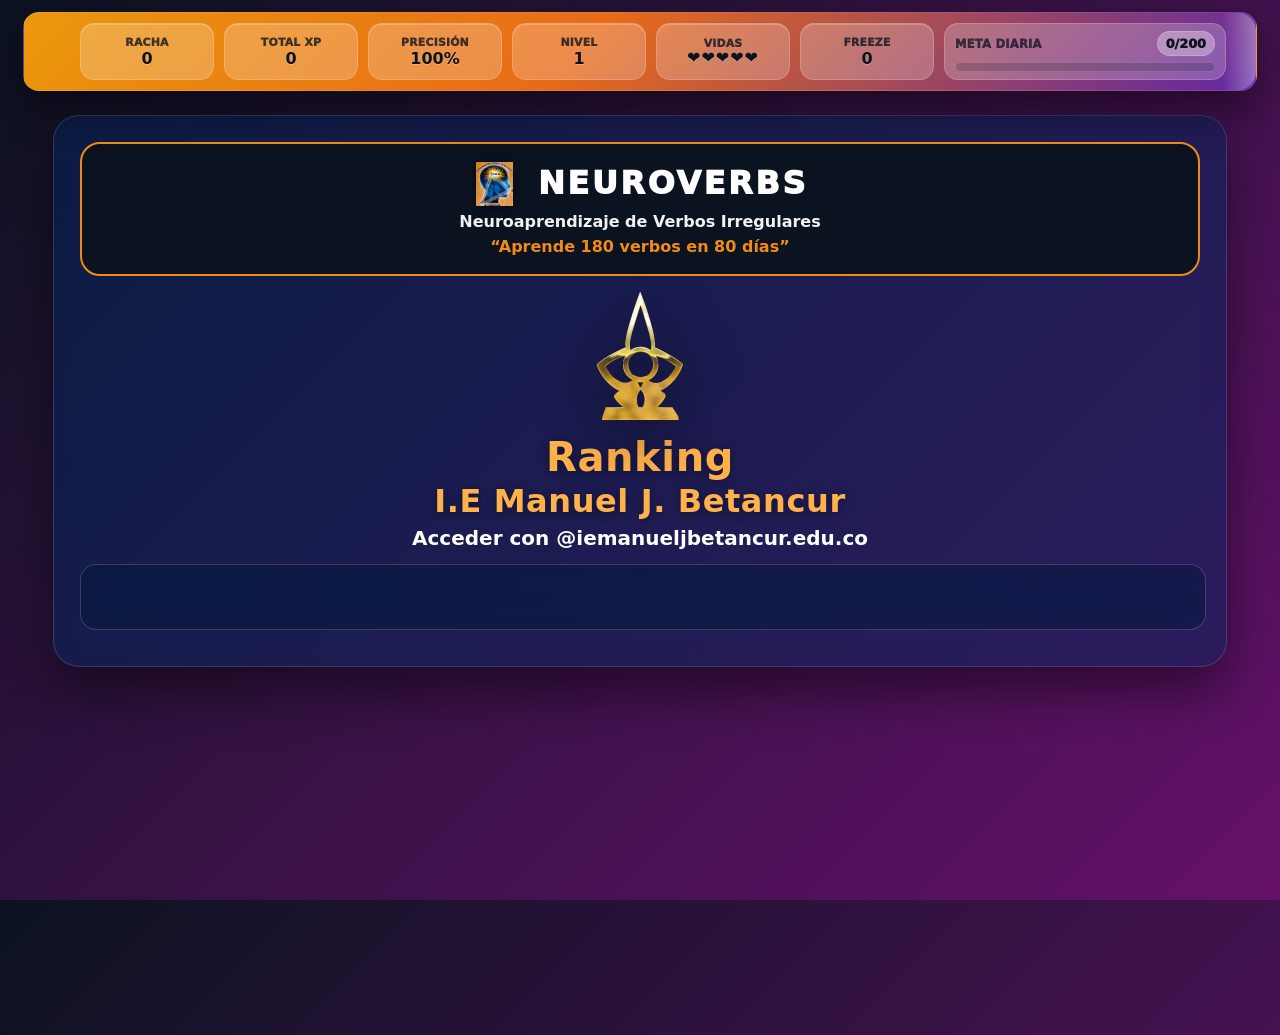
==== commit eec2f43c: "Add files via upload" ====
--- a/index.html
+++ b/index.html
@@ -26,6 +26,7 @@
 
 <!-- ✅✅✅ CONSOLE GOOGLE -->
 <script async="" defer="" src="https://accounts.google.com/gsi/client"></script>
+<script src="nv-config.js"></script>
 
 <!-- AUTH MOVED BELOW -->
 
@@ -77,8 +78,9 @@
 <script>
 /* ✅ Dominio institucional + auto-login + redirección */
 (function () {
-  const ALLOWED_DOMAIN = 'iemanueljbetancur.edu.co';
-  const TARGET = 'neuroverbs.html';
+  const cfgDom = (window.NEUROVERBS_CONFIG ? window.NEUROVERBS_CONFIG.allowedDomain : undefined);
+  const ALLOWED_DOMAIN = (cfgDom !== undefined ? cfgDom : (localStorage.getItem('ALLOWED_DOMAIN_NV') || 'iemanueljbetancur.edu.co'));
+const TARGET = 'neuroverbs.html';
 
   function decodeJwtPayload(jwt) {
     try {
@@ -99,7 +101,7 @@
       if (!raw) return false;
       const u = JSON.parse(raw);
       const email = (u.email || "").toLowerCase();
-      if (email && email.endsWith("@" + ALLOWED_DOMAIN)) {
+      if (email && (!ALLOWED_DOMAIN || email.endsWith("@" + ALLOWED_DOMAIN))) {
         window.location.replace(TARGET);
         return true;
       }
@@ -137,7 +139,7 @@
           if (token) {
             payload = decodeJwtPayload(token);
             const email = (payload && payload.email ? String(payload.email) : "").toLowerCase();
-            ok = email.endsWith("@" + ALLOWED_DOMAIN);
+            ok = (!ALLOWED_DOMAIN || email.endsWith("@" + ALLOWED_DOMAIN));
 
             // guarda “sesión” local para redirección automática futura
             if (ok) {
@@ -181,6 +183,17 @@
   const t = setInterval(() => { if (patch()) clearInterval(t); }, 50);
 })();
 </script>
+
+<script>
+(function(){
+  try{
+    const d = ((window.NEUROVERBS_CONFIG && window.NEUROVERBS_CONFIG.allowedDomain) || localStorage.getItem("ALLOWED_DOMAIN_NV") || "iemanueljbetancur.edu.co");
+    const el = document.querySelector(".authDomainLabel");
+    if (el) el.textContent = "Acceder con @" + d;
+  }catch(_){}
+})();
+</script>
+
 <script src="core.js"></script>
 
 
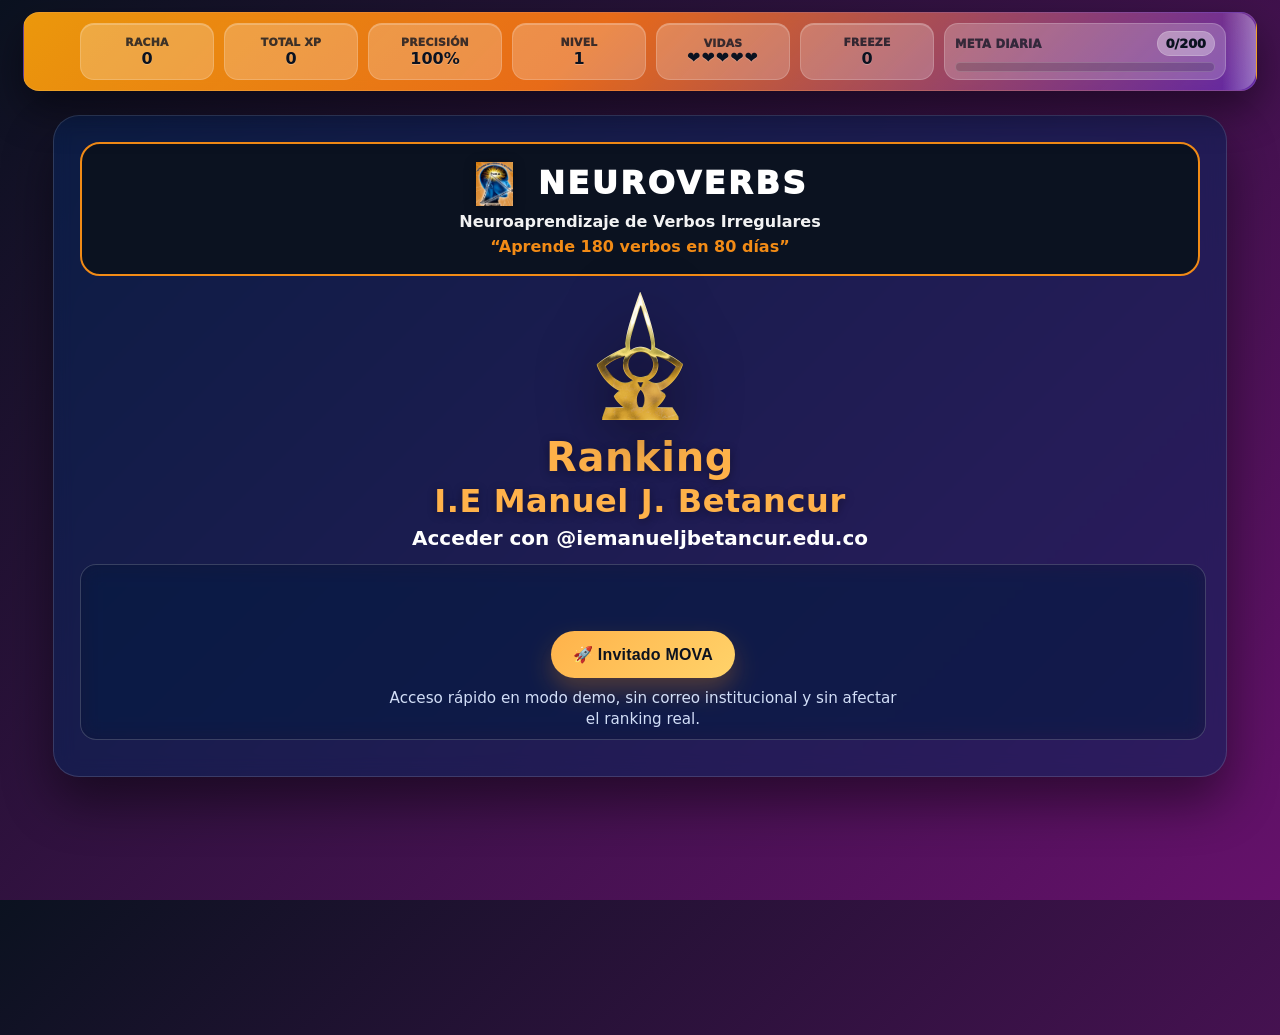
==== commit dd52b03c: "Add files via upload" ====
--- a/index.html
+++ b/index.html
@@ -65,6 +65,12 @@
 </div>
 <div class="authBar" id="authBar" style="display:flex;flex-direction:column;align-items:center;gap:12px;">
 <div data-help="🔑 Inicia sesión con Google para guardar tus XP y aparecer en el ranking. Solo estudiantes de la I.E Manuel J. Betancur." id="googleBtn"></div>
+
+<button class="movaBtn" id="movaDemoBtn" type="button" onclick="enterMovaDemo()">
+  🚀 Invitado MOVA
+</button>
+<div class="movaHint">Acceso rápido en modo demo, sin correo institucional y sin afectar el ranking real.</div>
+
 <div class="userChip" id="userChip" style="display:none;">
 <img alt="Foto" id="userPic"/>
 <div class="userMeta">
@@ -194,6 +200,46 @@
 })();
 </script>
 
+
+<script>
+(function () {
+  const TARGET = "neuroverbs.html";
+  function buildDemoProfile() {
+    return {
+      sub: "demo_mova_" + Date.now(),
+      name: "Invitado MOVA",
+      email: "demo@mova.local",
+      picture: "",
+      demo: true,
+      role: "demo"
+    };
+  }
+
+  window.enterMovaDemo = function enterMovaDemo() {
+    try {
+      const profile = buildDemoProfile();
+      localStorage.setItem("nv_demo_mode", "1");
+      localStorage.removeItem("google_id_token");
+      localStorage.removeItem("rank_user");
+      localStorage.removeItem("mjb_user");
+      localStorage.setItem("user_profile", JSON.stringify(profile));
+      localStorage.setItem("usuario_nombre", profile.name);
+      localStorage.setItem("usuario_tipo", "invitado");
+      localStorage.setItem("usuario_id", profile.sub);
+    } catch (e) {
+      console.error("No pude activar modo demo MOVA:", e);
+    }
+    window.location.href = TARGET;
+  };
+
+  try {
+    if (localStorage.getItem("nv_demo_mode") === "1" && localStorage.getItem("user_profile")) {
+      window.location.replace(TARGET);
+    }
+  } catch (_) {}
+})();
+</script>
+
 <script src="core.js"></script>
 
 
--- a/ui.css
+++ b/ui.css
@@ -3126,3 +3126,50 @@
 
 /* Ruta del Inglés button */
 .roundbtn.ruta{ border-color: rgba(255,165,0,.35); box-shadow: inset 0 0 0 1px rgba(255,165,0,.18); }
+
+
+/* ===== MOVA demo mode ===== */
+.movaBtn{
+  appearance:none;
+  border:none;
+  border-radius:999px;
+  padding:14px 22px;
+  font-weight:900;
+  font-size:1rem;
+  letter-spacing:.2px;
+  cursor:pointer;
+  color:#0b1220;
+  background:linear-gradient(135deg,#ffb24a 0%, #ffd36a 100%);
+  box-shadow:0 12px 24px rgba(242,139,22,.28);
+  transition:transform .18s ease, box-shadow .18s ease, filter .18s ease;
+}
+.movaBtn:hover{ transform:translateY(-1px); filter:brightness(1.02); box-shadow:0 16px 28px rgba(242,139,22,.34); }
+.movaBtn:active{ transform:translateY(0); }
+.movaHint{
+  max-width:520px;
+  text-align:center;
+  color:#dbe7ff;
+  font-size:.95rem;
+  line-height:1.35;
+  opacity:.96;
+  margin-top:-2px;
+}
+.movaDemoBadge{
+  display:none;
+  align-items:center;
+  justify-content:center;
+  gap:8px;
+  padding:10px 16px;
+  border-radius:999px;
+  background:rgba(255,178,74,.14);
+  border:1px solid rgba(255,178,74,.4);
+  color:#ffe09d;
+  font-weight:800;
+  text-align:center;
+  max-width:560px;
+}
+@media (max-width: 640px){
+  .movaBtn{ width:100%; max-width:320px; }
+  .movaHint{ font-size:.88rem; padding:0 10px; }
+  .movaDemoBadge{ font-size:.88rem; }
+}
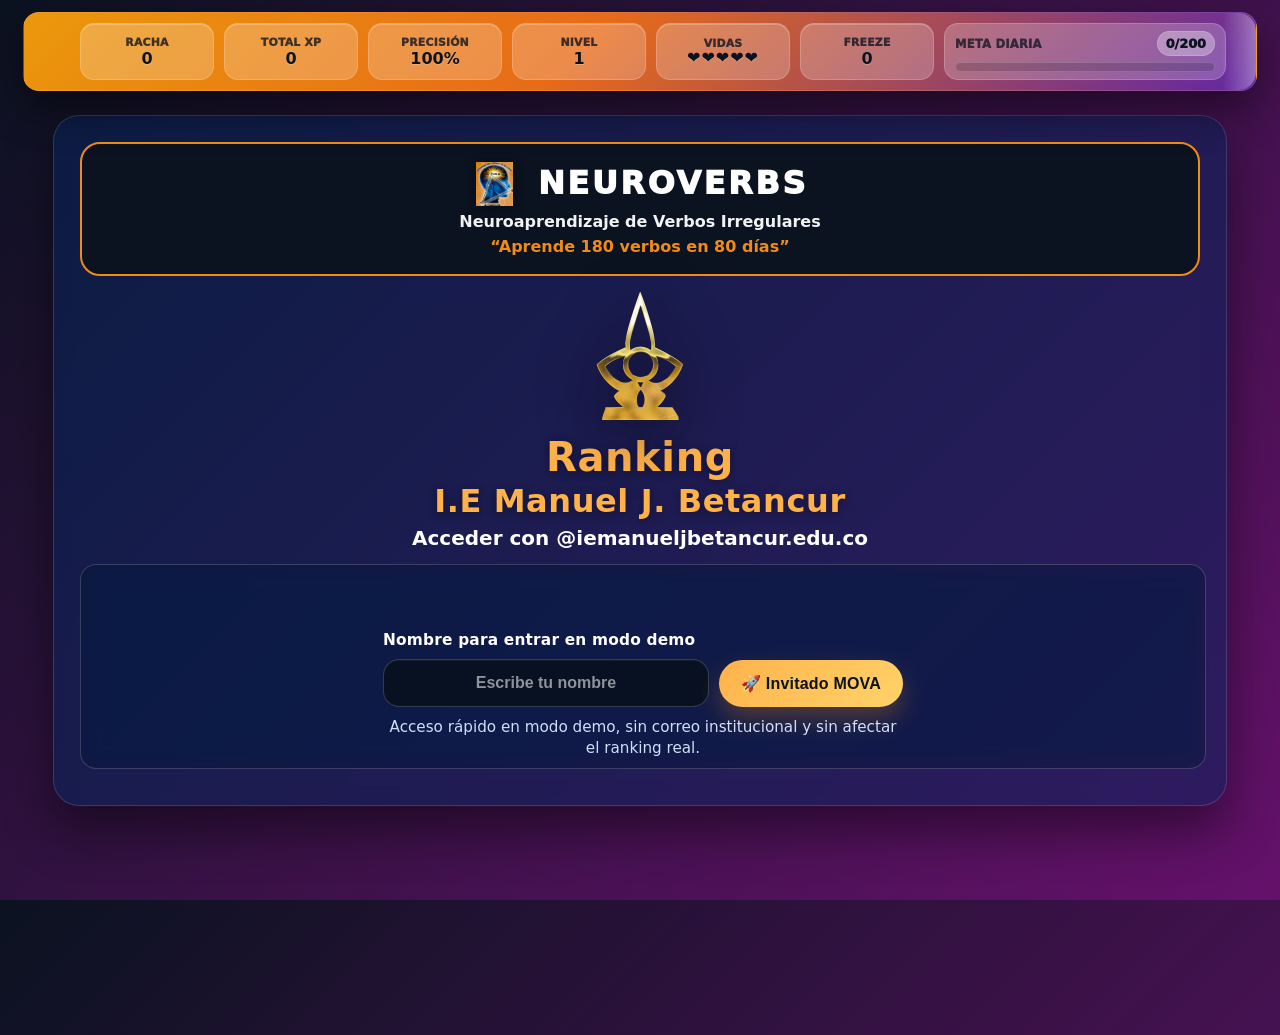
==== commit 409d1d05: "Add files via upload" ====
--- a/index.html
+++ b/index.html
@@ -66,9 +66,15 @@
 <div class="authBar" id="authBar" style="display:flex;flex-direction:column;align-items:center;gap:12px;">
 <div data-help="🔑 Inicia sesión con Google para guardar tus XP y aparecer en el ranking. Solo estudiantes de la I.E Manuel J. Betancur." id="googleBtn"></div>
 
-<button class="movaBtn" id="movaDemoBtn" type="button" onclick="enterMovaDemo()">
-  🚀 Invitado MOVA
-</button>
+<div class="movaEntryWrap">
+  <label class="movaLabel" for="movaGuestName">Nombre para entrar en modo demo</label>
+  <div class="movaEntryRow">
+    <input class="movaInput" id="movaGuestName" type="text" maxlength="40" placeholder="Escribe tu nombre" autocomplete="name" />
+    <button class="movaBtn" id="movaDemoBtn" type="button" onclick="enterMovaDemo()">
+      🚀 Invitado MOVA
+    </button>
+  </div>
+</div>
 <div class="movaHint">Acceso rápido en modo demo, sin correo institucional y sin afectar el ranking real.</div>
 
 <div class="userChip" id="userChip" style="display:none;">
@@ -204,10 +210,21 @@
 <script>
 (function () {
   const TARGET = "neuroverbs.html";
+  function sanitizeDemoName(value) {
+    const clean = String(value || "")
+      .replace(/\s+/g, " ")
+      .replace(/[^\p{L}\p{N} .,_-]/gu, "")
+      .trim();
+    return clean.slice(0, 40);
+  }
+
   function buildDemoProfile() {
+    const input = document.getElementById("movaGuestName");
+    const typedName = input ? sanitizeDemoName(input.value) : "";
+    const guestName = typedName || "Invitado MOVA";
     return {
       sub: "demo_mova_" + Date.now(),
-      name: "Invitado MOVA",
+      name: guestName,
       email: "demo@mova.local",
       picture: "",
       demo: true,
--- a/ui.css
+++ b/ui.css
@@ -3129,6 +3129,50 @@
 
 
 /* ===== MOVA demo mode ===== */
+
+.movaEntryWrap{
+  width:100%;
+  max-width:520px;
+  display:flex;
+  flex-direction:column;
+  gap:10px;
+  align-items:center;
+}
+.movaLabel{
+  width:100%;
+  color:#fff;
+  font-weight:800;
+  text-align:left;
+  font-size:.96rem;
+  letter-spacing:.2px;
+}
+.movaEntryRow{
+  width:100%;
+  display:flex;
+  gap:10px;
+  align-items:center;
+  justify-content:center;
+}
+.movaInput{
+  flex:1 1 240px;
+  min-width:0;
+  padding:14px 16px;
+  border-radius:16px;
+  border:1px solid rgba(255,255,255,.18);
+  background:rgba(8,16,28,.82);
+  color:#fff;
+  font-size:1rem;
+  font-weight:700;
+  outline:none;
+  box-shadow: inset 0 1px 0 rgba(255,255,255,.05);
+}
+.movaInput::placeholder{
+  color:rgba(255,255,255,.55);
+}
+.movaInput:focus{
+  border-color:rgba(242,139,22,.9);
+  box-shadow:0 0 0 3px rgba(242,139,22,.18);
+}
 .movaBtn{
   appearance:none;
   border:none;
@@ -3169,6 +3213,9 @@
   max-width:560px;
 }
 @media (max-width: 640px){
+  .movaEntryWrap{ max-width:100%; }
+  .movaEntryRow{ flex-direction:column; }
+  .movaInput,
   .movaBtn{ width:100%; max-width:320px; }
   .movaHint{ font-size:.88rem; padding:0 10px; }
   .movaDemoBadge{ font-size:.88rem; }
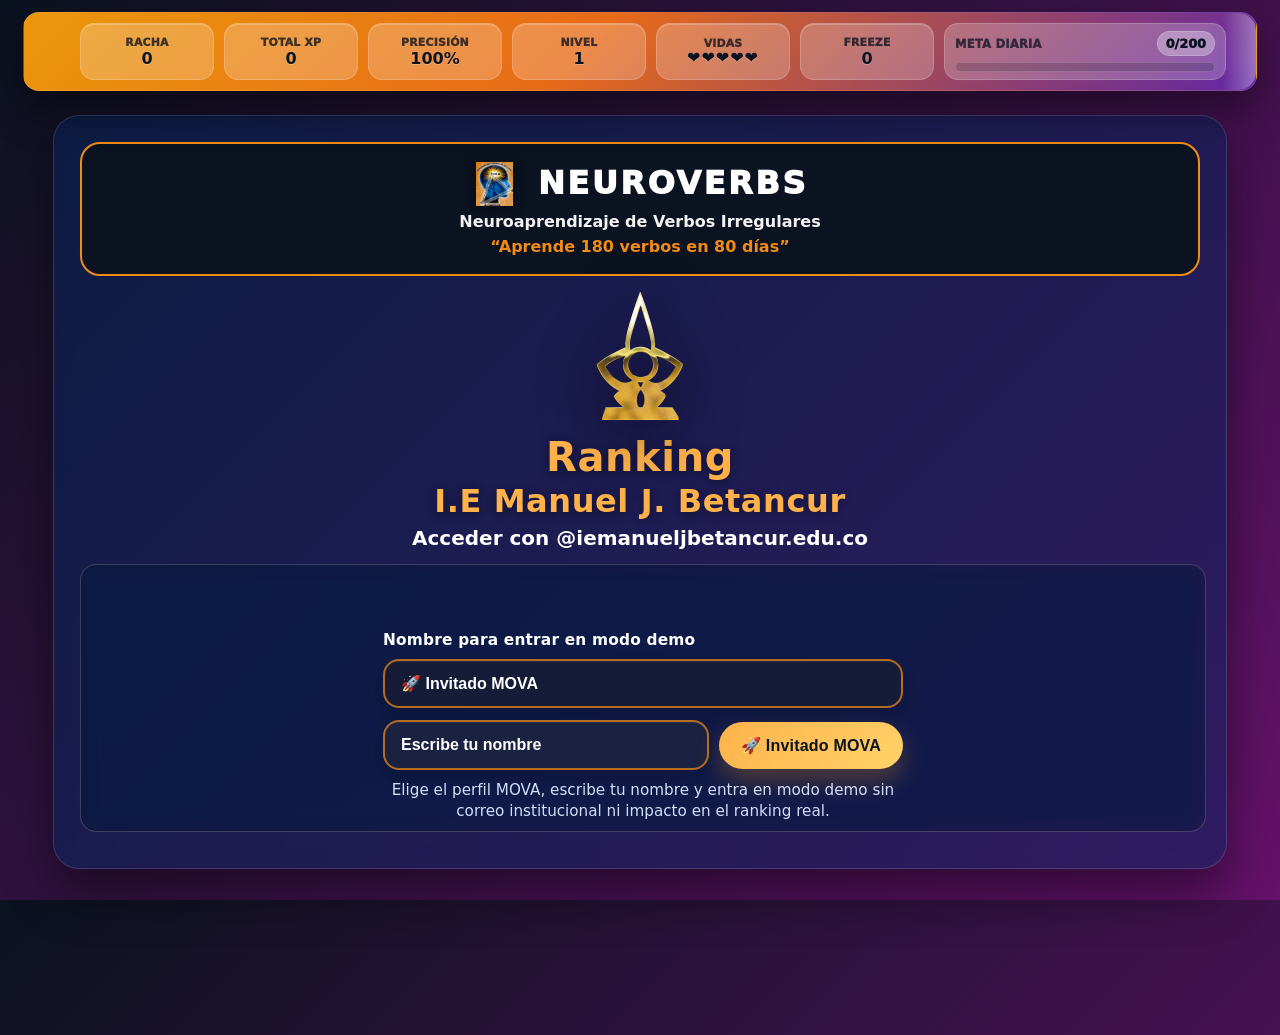
==== commit 38185467: "Add files via upload" ====
--- a/index.html
+++ b/index.html
@@ -68,14 +68,21 @@
 
 <div class="movaEntryWrap">
   <label class="movaLabel" for="movaGuestName">Nombre para entrar en modo demo</label>
-  <div class="movaEntryRow">
-    <input class="movaInput" id="movaGuestName" type="text" maxlength="40" placeholder="Escribe tu nombre" autocomplete="name" />
-    <button class="movaBtn" id="movaDemoBtn" type="button" onclick="enterMovaDemo()">
-      🚀 Invitado MOVA
-    </button>
+  <div class="movaEntryRow movaEntryRow--stack">
+    <select class="movaSelect" id="movaRoleSelect" aria-label="Selecciona el perfil MOVA">
+      <option value="estudiante">🎓 Estudiante MOVA</option>
+      <option value="docente">🧑‍🏫 Docente MOVA</option>
+      <option value="invitado" selected>🚀 Invitado MOVA</option>
+    </select>
+    <div class="movaEntryRow">
+      <input class="movaInput" id="movaGuestName" type="text" maxlength="40" placeholder="Escribe tu nombre" autocomplete="name" />
+      <button class="movaBtn" id="movaDemoBtn" type="button" onclick="enterMovaDemo()">
+        🚀 Entrar con MOVA
+      </button>
+    </div>
   </div>
 </div>
-<div class="movaHint">Acceso rápido en modo demo, sin correo institucional y sin afectar el ranking real.</div>
+<div class="movaHint">Elige el perfil MOVA, escribe tu nombre y entra en modo demo sin correo institucional ni impacto en el ranking real.</div>
 
 <div class="userChip" id="userChip" style="display:none;">
 <img alt="Foto" id="userPic"/>
@@ -218,17 +225,37 @@
     return clean.slice(0, 40);
   }
 
+  function getMovaRoleMeta() {
+    const select = document.getElementById("movaRoleSelect");
+    const key = ((select && select.value) || "invitado").toLowerCase();
+    const roles = {
+      estudiante: { key: "estudiante", label: "Estudiante MOVA", icon: "🎓", email: "estudiante@mova.local" },
+      docente: { key: "docente", label: "Docente MOVA", icon: "🧑‍🏫", email: "docente@mova.local" },
+      invitado: { key: "invitado", label: "Invitado MOVA", icon: "🚀", email: "demo@mova.local" }
+    };
+    return roles[key] || roles.invitado;
+  }
+
+  function updateMovaButtonLabel() {
+    const btn = document.getElementById("movaDemoBtn");
+    const meta = getMovaRoleMeta();
+    if (btn) btn.textContent = meta.icon + " " + meta.label;
+  }
+
   function buildDemoProfile() {
     const input = document.getElementById("movaGuestName");
     const typedName = input ? sanitizeDemoName(input.value) : "";
-    const guestName = typedName || "Invitado MOVA";
+    const roleMeta = getMovaRoleMeta();
+    const guestName = typedName || roleMeta.label;
     return {
-      sub: "demo_mova_" + Date.now(),
+      sub: "demo_mova_" + roleMeta.key + "_" + Date.now(),
       name: guestName,
-      email: "demo@mova.local",
+      email: roleMeta.email,
       picture: "",
       demo: true,
-      role: "demo"
+      role: roleMeta.key,
+      roleLabel: roleMeta.label,
+      roleIcon: roleMeta.icon
     };
   }
 
@@ -241,13 +268,18 @@
       localStorage.removeItem("mjb_user");
       localStorage.setItem("user_profile", JSON.stringify(profile));
       localStorage.setItem("usuario_nombre", profile.name);
-      localStorage.setItem("usuario_tipo", "invitado");
+      localStorage.setItem("usuario_tipo", profile.role);
+      localStorage.setItem("usuario_rol_label", profile.roleLabel);
       localStorage.setItem("usuario_id", profile.sub);
     } catch (e) {
       console.error("No pude activar modo demo MOVA:", e);
     }
     window.location.href = TARGET;
   };
+
+  const movaRoleSelect = document.getElementById("movaRoleSelect");
+  if (movaRoleSelect) movaRoleSelect.addEventListener("change", updateMovaButtonLabel);
+  updateMovaButtonLabel();
 
   try {
     if (localStorage.getItem("nv_demo_mode") === "1" && localStorage.getItem("user_profile")) {
--- a/ui.css
+++ b/ui.css
@@ -3153,25 +3153,74 @@
   align-items:center;
   justify-content:center;
 }
+
+.movaEntryRow--stack{
+  flex-direction:column;
+  align-items:stretch;
+  gap:12px;
+}
+.movaSelect{
+  width:100%;
+  padding:14px 16px;
+  border-radius:16px;
+  border:2px solid rgba(242,139,22,.72) !important;
+  background:#161c38 !important;
+  color:#ffffff !important;
+  font-size:1rem !important;
+  font-weight:800 !important;
+  outline:none;
+  box-shadow: inset 0 1px 0 rgba(255,255,255,.05), 0 8px 22px rgba(0,0,0,.18);
+  appearance:none;
+  -webkit-appearance:none;
+  background-image:
+    linear-gradient(45deg, transparent 50%, #ffd166 50%),
+    linear-gradient(135deg, #ffd166 50%, transparent 50%);
+  background-position:
+    calc(100% - 22px) calc(50% - 3px),
+    calc(100% - 14px) calc(50% - 3px);
+  background-size:8px 8px, 8px 8px;
+  background-repeat:no-repeat;
+  padding-right:48px;
+}
+.movaSelect:focus{
+  background-color:#12172f !important;
+  border-color:#ffd166 !important;
+  box-shadow:0 0 0 4px rgba(255,209,102,.18), 0 10px 24px rgba(0,0,0,.24);
+}
 .movaInput{
   flex:1 1 240px;
   min-width:0;
   padding:14px 16px;
   border-radius:16px;
-  border:1px solid rgba(255,255,255,.18);
-  background:rgba(8,16,28,.82);
-  color:#fff;
-  font-size:1rem;
-  font-weight:700;
+  border:2px solid rgba(242,139,22,.72) !important;
+  background:#1b2140 !important;
+  color:#ffffff !important;
+  -webkit-text-fill-color:#ffffff !important;
+  caret-color:#ffd166 !important;
+  text-align:left !important;
+  font-size:1rem !important;
+  font-weight:800 !important;
   outline:none;
-  box-shadow: inset 0 1px 0 rgba(255,255,255,.05);
+  box-shadow: inset 0 1px 0 rgba(255,255,255,.05), 0 8px 22px rgba(0,0,0,.18);
 }
 .movaInput::placeholder{
-  color:rgba(255,255,255,.55);
+  color:rgba(255,255,255,.62) !important;
+}
+.movaInput::selection{
+  background:rgba(255,209,102,.35);
+  color:#ffffff;
 }
 .movaInput:focus{
-  border-color:rgba(242,139,22,.9);
-  box-shadow:0 0 0 3px rgba(242,139,22,.18);
+  background:#141a34 !important;
+  border-color:#ffd166 !important;
+  box-shadow:0 0 0 4px rgba(255,209,102,.18), 0 10px 24px rgba(0,0,0,.24);
+}
+.movaInput:-webkit-autofill,
+.movaInput:-webkit-autofill:hover,
+.movaInput:-webkit-autofill:focus{
+  -webkit-text-fill-color:#ffffff !important;
+  box-shadow:0 0 0 1000px #141a34 inset !important, 0 10px 24px rgba(0,0,0,.24);
+  border:2px solid #ffd166 !important;
 }
 .movaBtn{
   appearance:none;
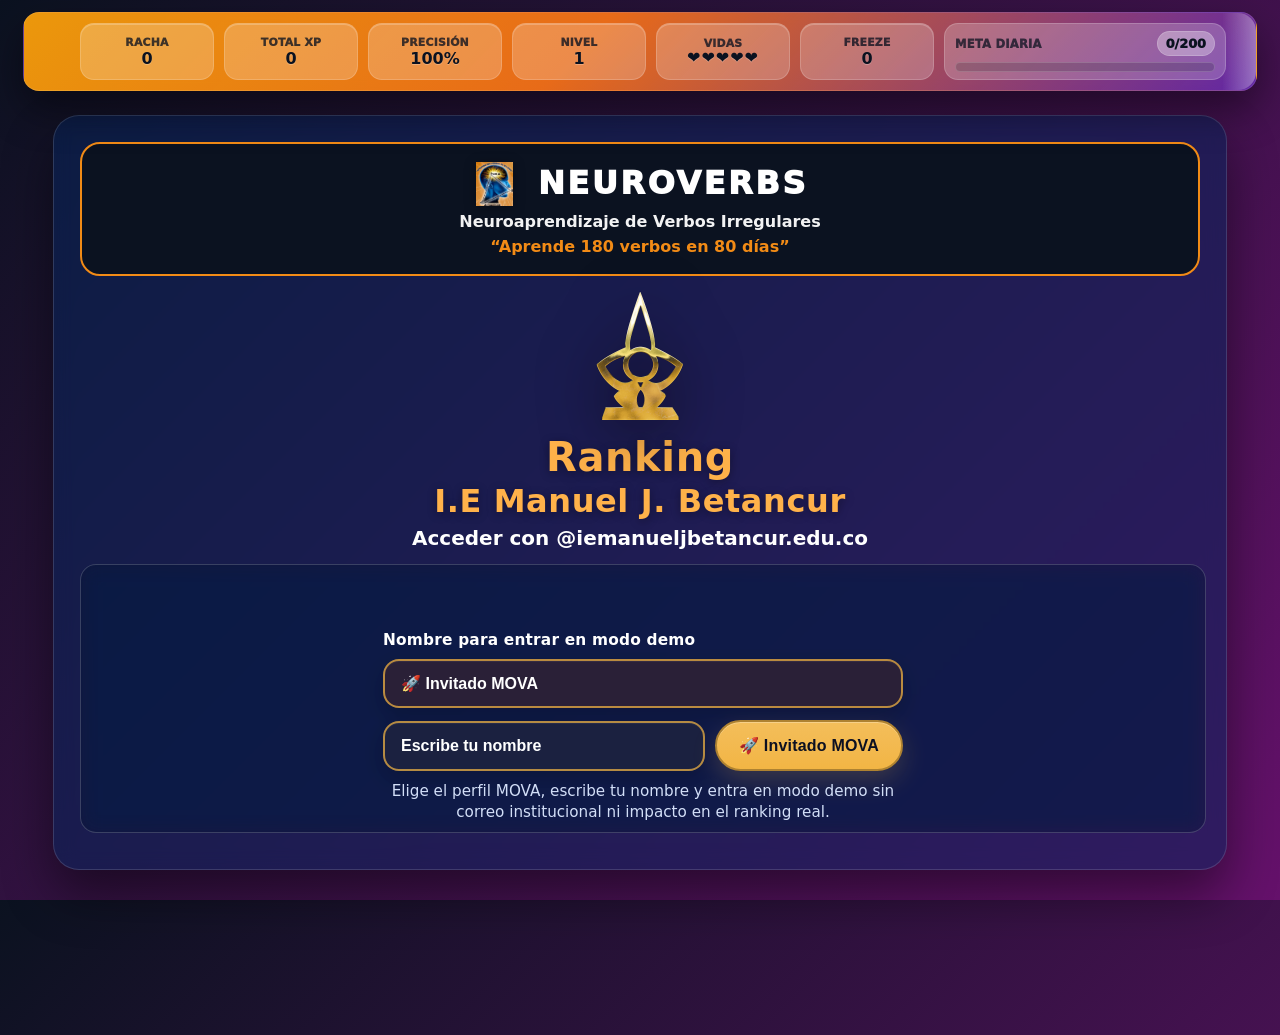
==== commit f226a6a8: "Add files via upload" ====
--- a/index.html
+++ b/index.html
@@ -239,7 +239,11 @@
   function updateMovaButtonLabel() {
     const btn = document.getElementById("movaDemoBtn");
     const meta = getMovaRoleMeta();
+    const wrap = document.querySelector(".movaEntryWrap");
     if (btn) btn.textContent = meta.icon + " " + meta.label;
+    if (wrap) {
+      wrap.setAttribute("data-mova-role", meta.key);
+    }
   }
 
   function buildDemoProfile() {
--- a/ui.css
+++ b/ui.css
@@ -3130,6 +3130,40 @@
 
 /* ===== MOVA demo mode ===== */
 
+/* ===== MOVA role colors ===== */
+.movaEntryWrap{
+  --mova-accent:#f28b16;
+  --mova-accent-soft:rgba(242,139,22,.18);
+  --mova-accent-strong:rgba(242,139,22,.72);
+  --mova-bg:#161c38;
+  --mova-bg-focus:#12172f;
+}
+
+.movaEntryWrap[data-mova-role="estudiante"]{
+  --mova-accent:#4da3ff;
+  --mova-accent-soft:rgba(77,163,255,.18);
+  --mova-accent-strong:rgba(77,163,255,.72);
+  --mova-bg:#13233f;
+  --mova-bg-focus:#0f1b33;
+}
+
+.movaEntryWrap[data-mova-role="docente"]{
+  --mova-accent:#3ecf8e;
+  --mova-accent-soft:rgba(62,207,142,.18);
+  --mova-accent-strong:rgba(62,207,142,.72);
+  --mova-bg:#122b28;
+  --mova-bg-focus:#0d211f;
+}
+
+.movaEntryWrap[data-mova-role="invitado"]{
+  --mova-accent:#f2b544;
+  --mova-accent-soft:rgba(242,181,68,.18);
+  --mova-accent-strong:rgba(242,181,68,.72);
+  --mova-bg:#2a2037;
+  --mova-bg-focus:#21192d;
+}
+
+
 .movaEntryWrap{
   width:100%;
   max-width:520px;
@@ -3163,8 +3197,8 @@
   width:100%;
   padding:14px 16px;
   border-radius:16px;
-  border:2px solid rgba(242,139,22,.72) !important;
-  background:#161c38 !important;
+  border:2px solid var(--mova-accent-strong) !important;
+  background:var(--mova-bg) !important;
   color:#ffffff !important;
   font-size:1rem !important;
   font-weight:800 !important;
@@ -3183,20 +3217,20 @@
   padding-right:48px;
 }
 .movaSelect:focus{
-  background-color:#12172f !important;
-  border-color:#ffd166 !important;
-  box-shadow:0 0 0 4px rgba(255,209,102,.18), 0 10px 24px rgba(0,0,0,.24);
+  background-color:var(--mova-bg-focus) !important;
+  border-color:var(--mova-accent) !important;
+  box-shadow:0 0 0 4px var(--mova-accent-soft), 0 10px 24px rgba(0,0,0,.24);
 }
 .movaInput{
   flex:1 1 240px;
   min-width:0;
   padding:14px 16px;
   border-radius:16px;
-  border:2px solid rgba(242,139,22,.72) !important;
+  border:2px solid var(--mova-accent-strong) !important;
   background:#1b2140 !important;
   color:#ffffff !important;
   -webkit-text-fill-color:#ffffff !important;
-  caret-color:#ffd166 !important;
+  caret-color:var(--mova-accent) !important;
   text-align:left !important;
   font-size:1rem !important;
   font-weight:800 !important;
@@ -3212,8 +3246,8 @@
 }
 .movaInput:focus{
   background:#141a34 !important;
-  border-color:#ffd166 !important;
-  box-shadow:0 0 0 4px rgba(255,209,102,.18), 0 10px 24px rgba(0,0,0,.24);
+  border-color:var(--mova-accent) !important;
+  box-shadow:0 0 0 4px var(--mova-accent-soft), 0 10px 24px rgba(0,0,0,.24);
 }
 .movaInput:-webkit-autofill,
 .movaInput:-webkit-autofill:hover,
@@ -3269,3 +3303,29 @@
   .movaHint{ font-size:.88rem; padding:0 10px; }
   .movaDemoBadge{ font-size:.88rem; }
 }
+
+
+.movaBtn{
+  background:linear-gradient(180deg, color-mix(in srgb, var(--mova-accent) 88%, white 12%), var(--mova-accent));
+  border:2px solid color-mix(in srgb, var(--mova-accent) 72%, black 28%);
+  color:#0c1022;
+  box-shadow:0 10px 24px var(--mova-accent-soft), inset 0 1px 0 rgba(255,255,255,.28);
+  transition:transform .18s ease, box-shadow .18s ease, filter .18s ease;
+}
+.movaBtn:hover{
+  transform:translateY(-1px);
+  filter:brightness(1.04);
+  box-shadow:0 14px 28px var(--mova-accent-soft), inset 0 1px 0 rgba(255,255,255,.28);
+}
+.movaBtn:focus{
+  outline:none;
+  box-shadow:0 0 0 4px var(--mova-accent-soft), 0 14px 28px var(--mova-accent-soft);
+}
+
+.movaSelect{
+  border-color:var(--mova-accent-strong) !important;
+  background-color:var(--mova-bg) !important;
+}
+.movaSelect:focus{
+  border-color:var(--mova-accent) !important;
+}
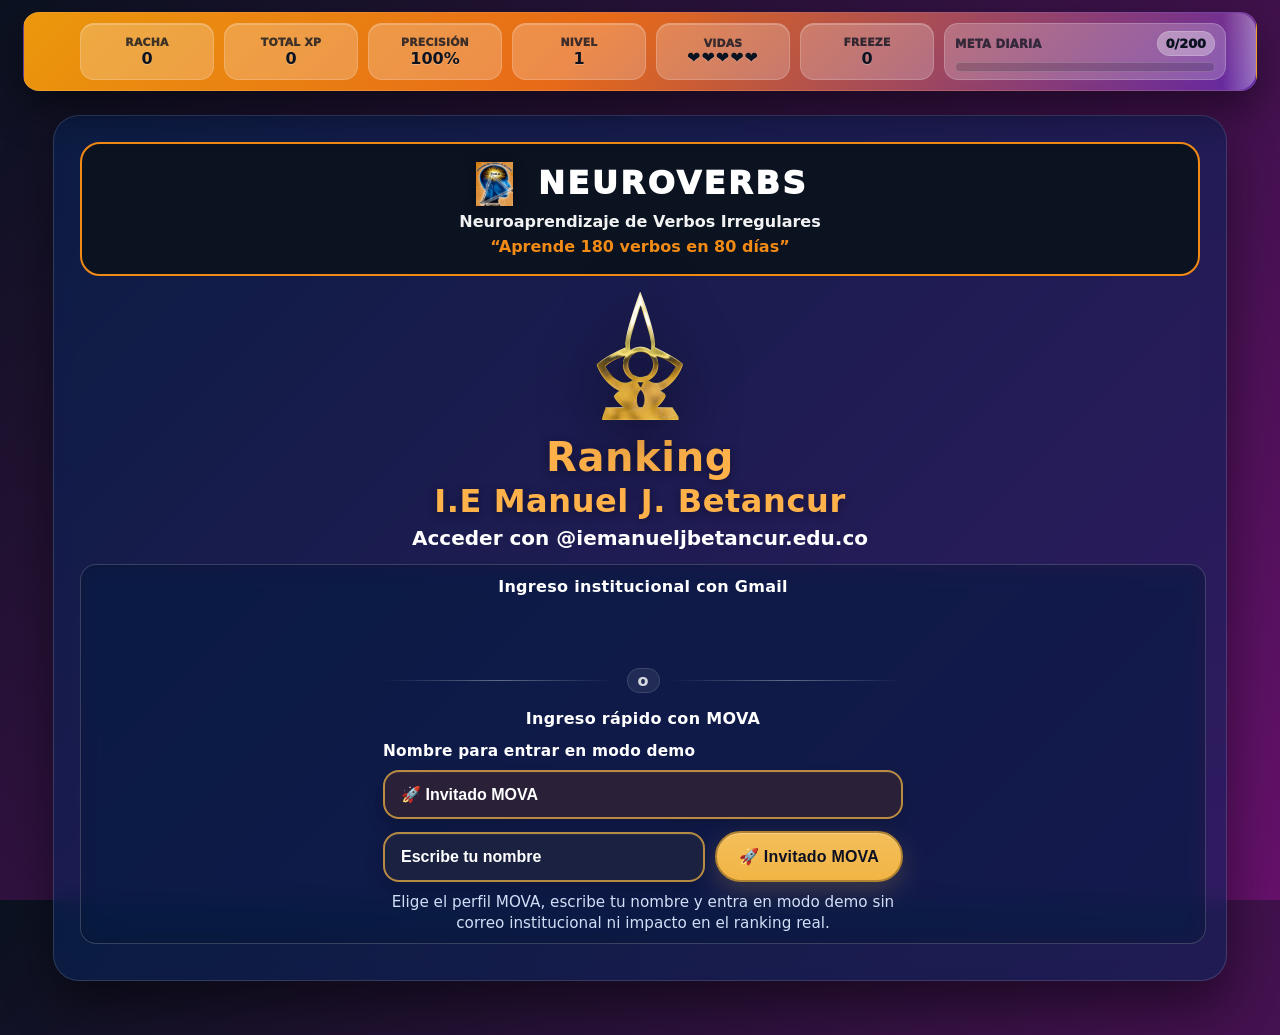
==== commit c65c7450: "Add files via upload" ====
--- a/index.html
+++ b/index.html
@@ -64,7 +64,10 @@
 <div class="authDomainLabel" style="margin-top:6px; font-size:clamp(14px, 2.2vw, 20px); font-weight:800; color:#fff;">Acceder con @iemanueljbetancur.edu.co</div>
 </div>
 <div class="authBar" id="authBar" style="display:flex;flex-direction:column;align-items:center;gap:12px;">
+<div class="movaSectionTitle movaSectionTitle--gmail">Ingreso institucional con Gmail</div>
 <div data-help="🔑 Inicia sesión con Google para guardar tus XP y aparecer en el ranking. Solo estudiantes de la I.E Manuel J. Betancur." id="googleBtn"></div>
+<div class="movaDivider"><span>o</span></div>
+<div class="movaSectionTitle">Ingreso rápido con MOVA</div>
 
 <div class="movaEntryWrap">
   <label class="movaLabel" for="movaGuestName">Nombre para entrar en modo demo</label>
--- a/ui.css
+++ b/ui.css
@@ -3329,3 +3329,42 @@
 .movaSelect:focus{
   border-color:var(--mova-accent) !important;
 }
+
+
+.movaSectionTitle{
+  width:100%;
+  max-width:520px;
+  text-align:center;
+  color:#ffffff;
+  font-weight:900;
+  font-size:1rem;
+  letter-spacing:.3px;
+  margin:2px 0 2px;
+}
+.movaSectionTitle--gmail{
+  margin-top:2px;
+}
+.movaDivider{
+  width:100%;
+  max-width:520px;
+  display:flex;
+  align-items:center;
+  justify-content:center;
+  gap:12px;
+  color:rgba(255,255,255,.82);
+  font-weight:800;
+  margin:2px 0;
+}
+.movaDivider::before,
+.movaDivider::after{
+  content:"";
+  flex:1;
+  height:1px;
+  background:linear-gradient(90deg, rgba(255,255,255,0), rgba(255,255,255,.35), rgba(255,255,255,0));
+}
+.movaDivider span{
+  padding:2px 10px;
+  border-radius:999px;
+  background:rgba(255,255,255,.08);
+  border:1px solid rgba(255,255,255,.12);
+}
